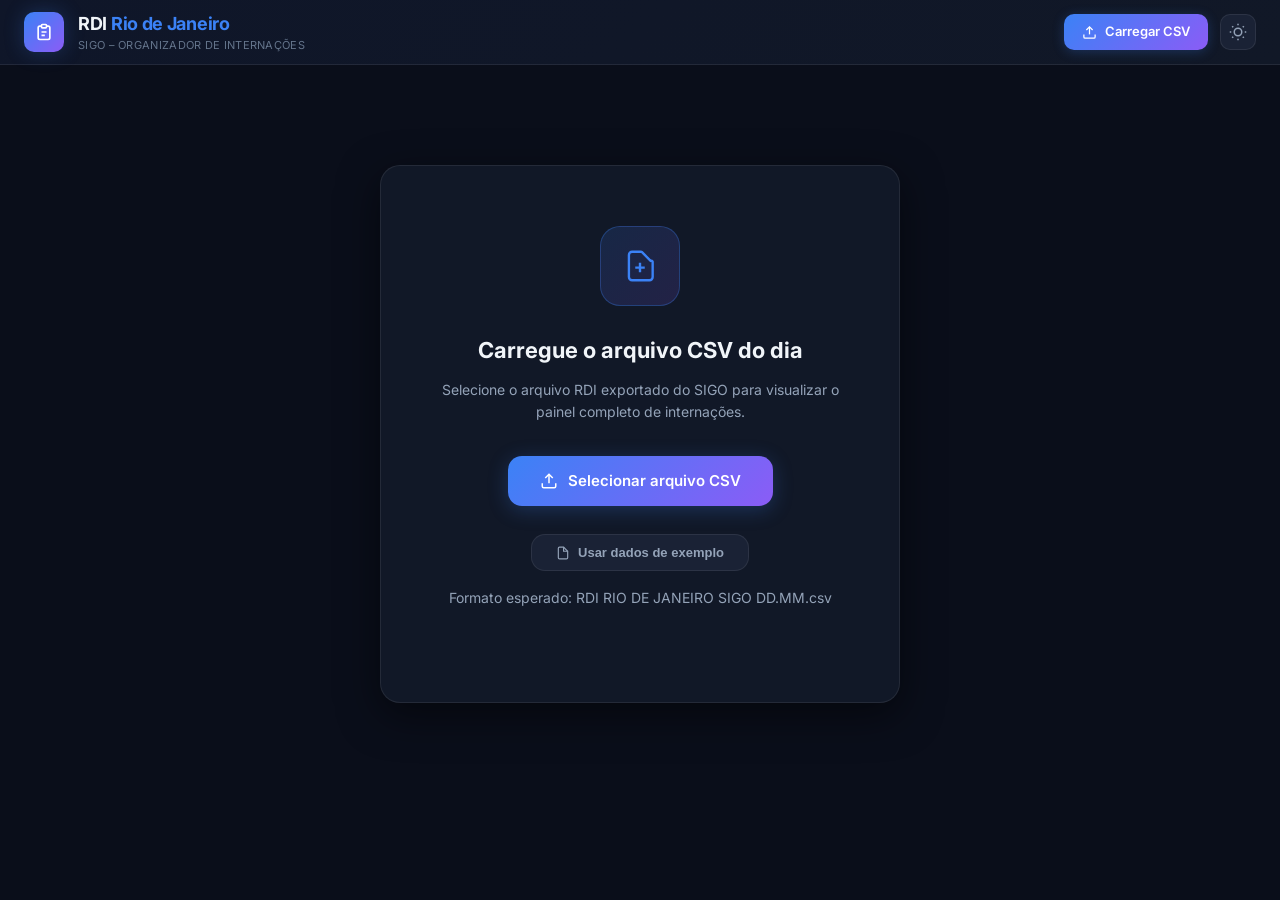
==== index.html @ e2141fa3 "Initial commit" ====
<!DOCTYPE html>
<html lang="pt-BR">
<head>
  <meta charset="UTF-8" />
  <meta name="viewport" content="width=device-width, initial-scale=1.0" />
  <title>RDI – Organizador de Internações</title>
  <meta name="description" content="Dashboard para organização e visualização de dados de internações do RDI Rio de Janeiro SIGO" />
  <link rel="preconnect" href="https://fonts.googleapis.com" />
  <link rel="preconnect" href="https://fonts.gstatic.com" crossorigin />
  <link href="https://fonts.googleapis.com/css2?family=Inter:wght@300;400;500;600;700;800&display=swap" rel="stylesheet" />
  <link rel="stylesheet" href="style.css" />
</head>
<body>
  <!-- HEADER -->
  <header class="header">
    <div class="header-inner">
      <div class="header-brand">
        <div class="brand-icon">
          <svg viewBox="0 0 24 24" fill="none" stroke="currentColor" stroke-width="2">
            <path d="M9 5H7a2 2 0 00-2 2v12a2 2 0 002 2h10a2 2 0 002-2V7a2 2 0 00-2-2h-2"/>
            <rect x="9" y="3" width="6" height="4" rx="1"/>
            <path d="M9 12h6M9 16h4"/>
          </svg>
        </div>
        <div>
          <h1 class="brand-title">RDI <span>Rio de Janeiro</span></h1>
          <p class="brand-sub">SIGO – Organizador de Internações</p>
        </div>
      </div>
      <div class="header-actions">
        <div class="file-info" id="fileInfo">
          <svg viewBox="0 0 24 24" fill="none" stroke="currentColor" stroke-width="2" class="file-icon">
            <path d="M14 2H6a2 2 0 00-2 2v16a2 2 0 002 2h12a2 2 0 002-2V8z"/>
            <polyline points="14,2 14,8 20,8"/>
          </svg>
          <span id="fileInfoText">Nenhum arquivo carregado</span>
        </div>
        <label class="btn-upload" for="csvInput" id="uploadLabel">
          <svg viewBox="0 0 24 24" fill="none" stroke="currentColor" stroke-width="2">
            <path d="M21 15v4a2 2 0 01-2 2H5a2 2 0 01-2-2v-4"/>
            <polyline points="17,8 12,3 7,8"/>
            <line x1="12" y1="3" x2="12" y2="15"/>
          </svg>
          Carregar CSV
        </label>
        <button class="btn-icon" id="themeToggle" onclick="toggleTheme()" title="Alternar tema">
          <svg viewBox="0 0 24 24" fill="none" stroke="currentColor" stroke-width="2" class="sun-icon">
            <circle cx="12" cy="12" r="5"/><line x1="12" y1="1" x2="12" y2="3"/><line x1="12" y1="21" x2="12" y2="23"/><line x1="4.22" y1="4.22" x2="5.64" y2="5.64"/><line x1="18.36" y1="18.36" x2="19.78" y2="19.78"/><line x1="1" y1="12" x2="3" y2="12"/><line x1="21" y1="12" x2="23" y2="12"/><line x1="4.22" y1="19.78" x2="5.64" y2="18.36"/><line x1="18.36" y1="5.64" x2="19.78" y2="4.22"/>
          </svg>
        </button>
        <input type="file" id="csvInput" accept=".csv" style="display:none" />
      </div>
    </div>
  </header>

  <!-- EMPTY STATE -->
  <div class="empty-state" id="emptyState">
    <div class="empty-icon">
      <svg viewBox="0 0 24 24" fill="none" stroke="currentColor" stroke-width="1.5">
        <path d="M9 13h6m-3-3v6m5 5H7a2 2 0 01-2-2V5a2 2 0 012-2h5.586a1 1 0 01.707.293l5.414 5.414A1 1 0 0120 9.414V19a2 2 0 01-2 2z"/>
      </svg>
    </div>
    <h2>Carregue o arquivo CSV do dia</h2>
    <p>Selecione o arquivo RDI exportado do SIGO para visualizar o painel completo de internações.</p>
    <label class="btn-upload-large" for="csvInput">
      <svg viewBox="0 0 24 24" fill="none" stroke="currentColor" stroke-width="2">
        <path d="M21 15v4a2 2 0 01-2 2H5a2 2 0 01-2-2v-4"/>
        <polyline points="17,8 12,3 7,8"/>
        <line x1="12" y1="3" x2="12" y2="15"/>
      </svg>
      Selecionar arquivo CSV
    </label>
    <button class="btn-sample" onclick="loadSampleData()">
      <svg viewBox="0 0 24 24" fill="none" stroke="currentColor" stroke-width="2">
        <path d="M13 2H6a2 2 0 00-2 2v16a2 2 0 002 2h12a2 2 0 002-2V9z"/><polyline points="13 2 13 9 20 9"/>
      </svg>
      Usar dados de exemplo
    </button>
    <p class="empty-hint">Formato esperado: RDI RIO DE JANEIRO SIGO DD.MM.csv</p>
  </div>

  <!-- DASHBOARD -->
  <div class="dashboard" id="dashboard" style="display:none">

    <!-- HIGHLIGHTS & ALERTS -->
    <section class="highlights-section" id="highlightsSection" style="display:none"></section>

    <!-- KPI CARDS -->
    <section class="kpi-section" id="kpiSection"></section>

    <!-- CHARTS SECTION -->
    <section class="charts-section" id="chartsSection" style="display:none"></section>

    <!-- FILTERS -->
    <section class="filters-section">
      <div class="filters-header">
        <h2 class="section-title">
          <svg viewBox="0 0 24 24" fill="none" stroke="currentColor" stroke-width="2">
            <polygon points="22,3 2,3 10,12.46 10,19 14,21 14,12.46"/>
          </svg>
          Filtros
        </h2>
        <button class="btn-clear-filters" id="clearFilters" onclick="clearAllFilters()">Limpar filtros</button>
      </div>
      <div class="filters-grid" id="filtersGrid"></div>
    </section>

    <!-- SEARCH -->
    <section class="search-section">
      <div class="search-bar">
        <svg viewBox="0 0 24 24" fill="none" stroke="currentColor" stroke-width="2" class="search-icon">
          <circle cx="11" cy="11" r="8"/><line x1="21" y1="21" x2="16.65" y2="16.65"/>
        </svg>
        <input type="text" id="searchInput" placeholder="Buscar por paciente, prestador, senha, empresa..." />
        <span class="search-count" id="searchCount"></span>
      </div>
    </section>

    <!-- TABLE -->
    <section class="table-section">
      <div class="table-header">
        <h2 class="section-title">
          <svg viewBox="0 0 24 24" fill="none" stroke="currentColor" stroke-width="2">
            <rect x="3" y="3" width="18" height="18" rx="2"/><path d="M3 9h18M9 21V9"/>
          </svg>
          Internações
          <span class="table-count" id="tableCount"></span>
        </h2>
        <div class="table-actions">
          <button class="btn-secondary" id="exportBtn" onclick="exportToCSV()" title="Exportar dados filtrados para CSV">
            <svg viewBox="0 0 24 24" fill="none" stroke="currentColor" stroke-width="2" style="width:14px;height:14px">
              <path d="M21 15v4a2 2 0 01-2 2H5a2 2 0 01-2-2v-4"/><polyline points="7,10 12,15 17,10"/><line x1="12" y1="15" x2="12" y2="3"/>
            </svg>
            Exportar
          </button>
          <button class="btn-secondary" onclick="window.print()" title="Imprimir relatório">
            <svg viewBox="0 0 24 24" fill="none" stroke="currentColor" stroke-width="2" style="width:14px;height:14px">
              <polyline points="6 9 6 2 18 2 18 9"/><path d="M6 18H4a2 2 0 01-2-2v-5a2 2 0 012-2h16a2 2 0 012 2v5a2 2 0 01-2 2h-2"/><rect x="6" y="14" width="12" height="8"/>
            </svg>
          </button>
          <select id="pageSizeSelect" onchange="changePageSize(this.value)">
            <option value="15">15 por página</option>
            <option value="25" selected>25 por página</option>
            <option value="50">50 por página</option>
            <option value="100">100 por página</option>
          </select>
        </div>
      </div>
      <div class="table-wrapper">
        <table id="mainTable">
          <thead id="tableHead"></thead>
          <tbody id="tableBody"></tbody>
        </table>
      </div>
      <div class="pagination" id="pagination"></div>
    </section>
  </div>

  <!-- MODAL DETAIL -->
  <div class="modal-overlay" id="modalOverlay" onclick="closeModal()">
    <div class="modal" id="modal" onclick="event.stopPropagation()">
      <div class="modal-header">
        <div>
          <h3 class="modal-title" id="modalTitle"></h3>
          <p class="modal-subtitle" id="modalSubtitle"></p>
        </div>
        <button class="modal-close" onclick="closeModal()">
          <svg viewBox="0 0 24 24" fill="none" stroke="currentColor" stroke-width="2">
            <line x1="18" y1="6" x2="6" y2="18"/><line x1="6" y1="6" x2="18" y2="18"/>
          </svg>
        </button>
      </div>
      <div class="modal-body" id="modalBody"></div>
    </div>
  </div>

  <script src="app.js"></script>
</body>
</html>
---- style.css ----
/* =============================================
   RDI Organizador – Design System & Styles
   ============================================= */

*, *::before, *::after { box-sizing: border-box; margin: 0; padding: 0; }

:root {
  --bg: #0a0e1a;
  --bg-card: #111827;
  --bg-card2: #1a2235;
  --bg-input: #0f172a;
  --border: rgba(255,255,255,0.08);
  --border-hover: rgba(255,255,255,0.18);

  --accent: #3b82f6;
  --accent-glow: rgba(59,130,246,0.25);
  --accent2: #8b5cf6;
  --success: #10b981;
  --warning: #f59e0b;
  --danger: #ef4444;
  --info: #06b6d4;

  --text: #f1f5f9;
  --text-2: #94a3b8;
  --text-3: #64748b;

  --radius: 14px;
  --radius-sm: 10px;
  --shadow: 0 4px 20px rgba(0,0,0,0.3);
  --shadow-lg: 0 12px 40px rgba(0,0,0,0.5);
  --glass: rgba(255, 255, 255, 0.03);
  --glass-border: rgba(255, 255, 255, 0.08);
}

[data-theme="light"] {
  --bg: #f8fafc;
  --bg-card: #ffffff;
  --bg-card2: #f1f5f9;
  --bg-input: #ffffff;
  --border: rgba(0,0,0,0.06);
  --border-hover: rgba(0,0,0,0.12);
  --text: #0f172a;
  --text-2: #475569;
  --text-3: #94a3b8;
  --glass: rgba(0, 0, 0, 0.02);
  --glass-border: rgba(0, 0, 0, 0.05);
}

html { scroll-behavior: smooth; }

body {
  font-family: 'Inter', -apple-system, BlinkMacSystemFont, sans-serif;
  background: var(--bg);
  color: var(--text);
  min-height: 100vh;
  font-size: 14px;
  line-height: 1.5;
}

/* =============================================
   HEADER
   ============================================= */
.header {
  background: linear-gradient(135deg, #0f1629 0%, #111827 100%);
  border-bottom: 1px solid var(--border);
  position: sticky;
  top: 0;
  z-index: 100;
  backdrop-filter: blur(12px);
}

.header-inner {
  max-width: 1600px;
  margin: 0 auto;
  padding: 0 24px;
  height: 64px;
  display: flex;
  align-items: center;
  justify-content: space-between;
  gap: 16px;
}

.header-brand {
  display: flex;
  align-items: center;
  gap: 14px;
}

.brand-icon {
  width: 40px;
  height: 40px;
  background: linear-gradient(135deg, var(--accent), var(--accent2));
  border-radius: 10px;
  display: flex;
  align-items: center;
  justify-content: center;
  flex-shrink: 0;
  box-shadow: 0 0 20px var(--accent-glow);
}

.brand-icon svg { width: 20px; height: 20px; color: #fff; }

.brand-title {
  font-size: 18px;
  font-weight: 700;
  color: var(--text);
  letter-spacing: -0.3px;
}

.brand-title span { color: var(--accent); }

.brand-sub {
  font-size: 11px;
  color: var(--text-3);
  font-weight: 400;
  letter-spacing: 0.3px;
  text-transform: uppercase;
}

.header-actions {
  display: flex;
  align-items: center;
  gap: 12px;
  flex-shrink: 0;
}

.file-info {
  display: flex;
  align-items: center;
  gap: 8px;
  padding: 7px 14px;
  background: var(--bg-card2);
  border: 1px solid var(--border);
  border-radius: var(--radius-sm);
  font-size: 12px;
  color: var(--text-2);
  max-width: 280px;
  overflow: hidden;
}

.file-icon { width: 14px; height: 14px; flex-shrink: 0; }

#fileInfoText {
  white-space: nowrap;
  overflow: hidden;
  text-overflow: ellipsis;
}

.btn-upload {
  display: flex;
  align-items: center;
  gap: 8px;
  padding: 8px 18px;
  background: linear-gradient(135deg, var(--accent), var(--accent2));
  color: #fff;
  border-radius: var(--radius-sm);
  font-size: 13px;
  font-weight: 600;
  cursor: pointer;
  transition: all 0.2s;
  border: none;
  white-space: nowrap;
  box-shadow: 0 2px 12px var(--accent-glow);
}

.btn-upload:hover { transform: translateY(-1px); box-shadow: 0 4px 20px var(--accent-glow); }
.btn-upload svg { width: 15px; height: 15px; }

.btn-icon {
  width: 36px;
  height: 36px;
  display: flex;
  align-items: center;
  justify-content: center;
  background: var(--bg-card2);
  border: 1px solid var(--border);
  color: var(--text-2);
  border-radius: var(--radius-sm);
  cursor: pointer;
  transition: all 0.2s;
}

.btn-icon:hover { border-color: var(--border-hover); color: var(--text); background: var(--glass); }
.btn-icon svg { width: 18px; height: 18px; }

/* =============================================
   EMPTY STATE
   ============================================= */
.empty-state {
  max-width: 520px;
  margin: 100px auto;
  text-align: center;
  padding: 60px 40px;
  background: var(--bg-card);
  border: 1px solid var(--border);
  border-radius: 20px;
  box-shadow: var(--shadow-lg);
}

.empty-icon {
  width: 80px;
  height: 80px;
  margin: 0 auto 28px;
  background: linear-gradient(135deg, rgba(59,130,246,0.15), rgba(139,92,246,0.15));
  border: 1px solid rgba(59,130,246,0.3);
  border-radius: 20px;
  display: flex;
  align-items: center;
  justify-content: center;
}

.empty-icon svg { width: 38px; height: 38px; color: var(--accent); }

.empty-state h2 {
  font-size: 22px;
  font-weight: 700;
  color: var(--text);
  margin-bottom: 12px;
}

.empty-state p {
  color: var(--text-2);
  font-size: 14px;
  margin-bottom: 32px;
  line-height: 1.6;
}

.btn-upload-large {
  display: inline-flex;
  align-items: center;
  gap: 10px;
  padding: 14px 32px;
  background: linear-gradient(135deg, var(--accent), var(--accent2));
  color: #fff;
  border-radius: var(--radius);
  font-size: 15px;
  font-weight: 600;
  cursor: pointer;
  transition: all 0.2s;
  box-shadow: 0 4px 20px var(--accent-glow);
  margin-bottom: 16px;
}

.btn-upload-large:hover { transform: translateY(-2px); box-shadow: 0 8px 32px var(--accent-glow); }
.btn-upload-large svg { width: 18px; height: 18px; }

.btn-sample {
  display: inline-flex;
  align-items: center;
  gap: 8px;
  padding: 10px 24px;
  background: var(--bg-card2);
  border: 1px solid var(--border);
  color: var(--text-2);
  border-radius: var(--radius);
  font-size: 13px;
  font-weight: 600;
  cursor: pointer;
  transition: all 0.2s;
  margin-top: 12px;
}

.btn-sample:hover {
  border-color: var(--border-hover);
  color: var(--text);
  background: rgba(255,255,255,0.05);
}

.btn-sample svg { width: 14px; height: 14px; }

.empty-hint { font-size: 12px; color: var(--text-3); margin-top: 16px; margin-bottom: 0; }

/* =============================================
   DASHBOARD
   ============================================= */
.dashboard {
  max-width: 1600px;
  margin: 0 auto;
  padding: 24px;
  display: flex;
  flex-direction: column;
  gap: 20px;
}

/* =============================================
   KPI CARDS
   ============================================= */
.kpi-section {
  display: grid;
  grid-template-columns: repeat(auto-fit, minmax(180px, 1fr));
  gap: 14px;
}

.kpi-card {
  background: var(--bg-card);
  border: 1px solid var(--border);
  border-radius: var(--radius);
  padding: 18px 20px;
  position: relative;
  overflow: hidden;
  transition: all 0.3s cubic-bezier(0.4, 0, 0.2, 1);
  cursor: pointer;
  backdrop-filter: blur(10px);
}

.kpi-card::before {
  content: '';
  position: absolute;
  top: 0; left: 0; right: 0;
  height: 3px;
  border-radius: 12px 12px 0 0;
}

.kpi-card.blue::before { background: linear-gradient(90deg, var(--accent), var(--accent2)); }
.kpi-card.green::before { background: linear-gradient(90deg, var(--success), #34d399); }
.kpi-card.orange::before { background: linear-gradient(90deg, var(--warning), #fb923c); }
.kpi-card.red::before { background: linear-gradient(90deg, var(--danger), #f97316); }
.kpi-card.purple::before { background: linear-gradient(90deg, var(--accent2), #ec4899); }
.kpi-card.teal::before { background: linear-gradient(90deg, var(--info), #22d3ee); }

.kpi-card:hover {
  border-color: var(--border-hover);
  transform: translateY(-2px);
  box-shadow: var(--shadow);
}

.kpi-clickable { cursor: pointer; }

.kpi-clickable:hover .kpi-hint { opacity: 1; }

.kpi-hint {
  font-size: 10px;
  color: var(--text-3);
  margin-top: 6px;
  opacity: 0;
  transition: opacity 0.2s;
  letter-spacing: 0.3px;
}

.kpi-hint-active {
  opacity: 1 !important;
  color: var(--accent);
}

/* Active state – glowing ring matching the card color */
.kpi-card.kpi-active {
  border-color: transparent;
  transform: translateY(-2px);
}

.kpi-card.blue.kpi-active  { box-shadow: 0 0 0 2px var(--accent), var(--shadow); }
.kpi-card.green.kpi-active { box-shadow: 0 0 0 2px var(--success), var(--shadow); }
.kpi-card.orange.kpi-active{ box-shadow: 0 0 0 2px var(--warning), var(--shadow); }
.kpi-card.red.kpi-active   { box-shadow: 0 0 0 2px var(--danger), var(--shadow); }
.kpi-card.purple.kpi-active{ box-shadow: 0 0 0 2px var(--accent2), var(--shadow); }
.kpi-card.teal.kpi-active  { box-shadow: 0 0 0 2px var(--info), var(--shadow); }

.kpi-active-dot {
  font-size: 8px;
  color: var(--accent);
  animation: pulse-dot 1.4s ease-in-out infinite;
}

@keyframes pulse-dot {
  0%, 100% { opacity: 1; }
  50% { opacity: 0.3; }
}

.kpi-label {
  font-size: 11px;
  font-weight: 600;
  color: var(--text-3);
  text-transform: uppercase;
  letter-spacing: 0.5px;
  margin-bottom: 10px;
}

.kpi-value {
  font-size: 32px;
  font-weight: 800;
  color: var(--text);
  line-height: 1;
  margin-bottom: 6px;
}

.kpi-sub {
  font-size: 12px;
  color: var(--text-2);
}

.kpi-badge {
  display: inline-flex;
  align-items: center;
  gap: 4px;
  padding: 2px 8px;
  border-radius: 20px;
  font-size: 11px;
  font-weight: 600;
}

.badge-blue { background: rgba(59,130,246,0.15); color: #60a5fa; }
.badge-green { background: rgba(16,185,129,0.15); color: #34d399; }
.badge-orange { background: rgba(245,158,11,0.15); color: #fbbf24; }
.badge-red { background: rgba(239,68,68,0.15); color: #f87171; }
.badge-purple { background: rgba(139,92,246,0.15); color: #a78bfa; }
.badge-teal { background: rgba(6,182,212,0.15); color: #22d3ee; }

/* =============================================
   HIGHLIGHTS & ALERTS
   ============================================= */
.highlights-section {
  display: grid;
  grid-template-columns: repeat(auto-fit, minmax(280px, 1fr));
  gap: 16px;
  margin-bottom: 8px;
}

.highlight-card {
  background: linear-gradient(135deg, rgba(255,255,255,0.03) 0%, rgba(255,255,255,0.01) 100%);
  border: 1px solid var(--glass-border);
  border-radius: var(--radius);
  padding: 16px;
  display: flex;
  flex-direction: column;
  gap: 12px;
  position: relative;
  overflow: hidden;
}

.highlight-card::after {
  content: '';
  position: absolute;
  top: 0; right: 0; bottom: 0; width: 4px;
}

.highlight-card.critical::after { background: var(--danger); box-shadow: -2px 0 10px rgba(239,68,68,0.3); }
.highlight-card.success::after { background: var(--success); box-shadow: -2px 0 10px rgba(16,185,129,0.3); }
.highlight-card.warning::after { background: var(--warning); box-shadow: -2px 0 10px rgba(245,158,11,0.3); }

.highlight-header {
  display: flex;
  align-items: center;
  gap: 8px;
  font-size: 11px;
  font-weight: 700;
  text-transform: uppercase;
  letter-spacing: 0.5px;
  color: var(--text-3);
}

.highlight-header svg { width: 14px; height: 14px; }
.highlight-card.critical .highlight-header svg { color: var(--danger); }
.highlight-card.success .highlight-header svg { color: var(--success); }
.highlight-card.warning .highlight-header svg { color: var(--warning); }

.highlight-list {
  display: flex;
  flex-direction: column;
  gap: 10px;
}

.highlight-item {
  display: flex;
  align-items: center;
  justify-content: space-between;
  gap: 12px;
  padding: 8px;
  background: rgba(255,255,255,0.02);
  border-radius: var(--radius-sm);
  cursor: pointer;
  transition: all 0.2s;
}

.highlight-item:hover {
  background: rgba(255,255,255,0.05);
  transform: translateX(4px);
}

.highlight-item-info {
  display: flex;
  flex-direction: column;
  gap: 2px;
  overflow: hidden;
}

.highlight-item-name {
  font-size: 13px;
  font-weight: 600;
  color: var(--text);
  white-space: nowrap;
  overflow: hidden;
  text-overflow: ellipsis;
}

.highlight-item-sub {
  font-size: 11px;
  color: var(--text-3);
  white-space: nowrap;
  overflow: hidden;
  text-overflow: ellipsis;
}

.highlight-item-badge {
  font-size: 10px;
  font-weight: 700;
  padding: 2px 6px;
  border-radius: 4px;
  white-space: nowrap;
}

.badge-red-outline { border: 1px solid var(--danger); color: var(--danger); }
.badge-green-outline { border: 1px solid var(--success); color: var(--success); }
.badge-yellow-outline { border: 1px solid var(--warning); color: var(--warning); }

.highlight-empty {
  font-size: 12px;
  color: var(--text-3);
  font-style: italic;
  text-align: center;
  padding: 20px;
}

/* =============================================
   SECTION TITLE
   ============================================= */
.section-title {
  font-size: 15px;
  font-weight: 700;
  color: var(--text);
  display: flex;
  align-items: center;
  gap: 8px;
}

.section-title svg { width: 16px; height: 16px; color: var(--accent); }

/* =============================================
   FILTERS
   ============================================= */
.filters-section {
  background: var(--bg-card);
  border: 1px solid var(--border);
  border-radius: var(--radius);
  padding: 18px 20px;
}

.filters-header {
  display: flex;
  align-items: center;
  justify-content: space-between;
  margin-bottom: 16px;
}

.filters-grid {
  display: grid;
  grid-template-columns: repeat(auto-fill, minmax(200px, 1fr));
  gap: 12px;
}

.filter-group label {
  display: block;
  font-size: 11px;
  font-weight: 600;
  color: var(--text-3);
  text-transform: uppercase;
  letter-spacing: 0.5px;
  margin-bottom: 6px;
}

.filter-group select {
  width: 100%;
  padding: 8px 12px;
  background: var(--bg-input);
  border: 1px solid var(--border);
  border-radius: var(--radius-sm);
  color: var(--text);
  font-size: 13px;
  font-family: inherit;
  cursor: pointer;
  transition: border-color 0.2s;
  appearance: none;
  background-image: url("data:image/svg+xml,%3Csvg xmlns='http://www.w3.org/2000/svg' width='12' height='12' fill='none' stroke='%2364748b' stroke-width='2' viewBox='0 0 24 24'%3E%3Cpolyline points='6 9 12 15 18 9'/%3E%3C/svg%3E");
  background-repeat: no-repeat;
  background-position: right 10px center;
  padding-right: 30px;
}

.filter-group select:focus {
  outline: none;
  border-color: var(--accent);
  box-shadow: 0 0 0 3px var(--accent-glow);
}

.btn-clear-filters {
  padding: 6px 14px;
  background: transparent;
  border: 1px solid var(--border);
  border-radius: var(--radius-sm);
  color: var(--text-2);
  font-size: 12px;
  font-family: inherit;
  cursor: pointer;
  transition: all 0.2s;
}

.btn-clear-filters:hover {
  border-color: var(--border-hover);
  color: var(--text);
  background: var(--bg-card2);
}

.btn-secondary {
  display: flex;
  align-items: center;
  gap: 8px;
  padding: 6px 14px;
  background: var(--bg-card2);
  border: 1px solid var(--border);
  border-radius: var(--radius-sm);
  color: var(--text-2);
  font-size: 12px;
  font-family: inherit;
  cursor: pointer;
  transition: all 0.2s;
}

.btn-secondary:hover {
  border-color: var(--border-hover);
  color: var(--text);
  background: rgba(255,255,255,0.05);
}

/* =============================================
   SEARCH
   ============================================= */
.search-section { position: relative; }

.search-bar {
  position: relative;
  display: flex;
  align-items: center;
}

.search-icon {
  position: absolute;
  left: 14px;
  width: 16px;
  height: 16px;
  color: var(--text-3);
  pointer-events: none;
}

#searchInput {
  width: 100%;
  padding: 12px 14px 12px 42px;
  background: var(--bg-card);
  border: 1px solid var(--border);
  border-radius: var(--radius);
  color: var(--text);
  font-size: 14px;
  font-family: inherit;
  transition: all 0.2s;
}

#searchInput::placeholder { color: var(--text-3); }
#searchInput:focus {
  outline: none;
  border-color: var(--accent);
  box-shadow: 0 0 0 3px var(--accent-glow);
  background: var(--bg-card2);
}

.search-count {
  position: absolute;
  right: 14px;
  font-size: 12px;
  color: var(--text-3);
}

/* =============================================
   TABLE
   ============================================= */
.table-section {
  background: var(--bg-card);
  border: 1px solid var(--border);
  border-radius: var(--radius);
  overflow: hidden;
}

.table-header {
  display: flex;
  align-items: center;
  justify-content: space-between;
  padding: 16px 20px;
  border-bottom: 1px solid var(--border);
  gap: 12px;
  flex-wrap: wrap;
}

.table-count {
  font-size: 12px;
  font-weight: 500;
  color: var(--text-3);
  background: var(--bg-card2);
  border: 1px solid var(--border);
  padding: 2px 10px;
  border-radius: 20px;
  margin-left: 8px;
}

.table-actions {
  display: flex;
  align-items: center;
  gap: 10px;
}

#pageSizeSelect {
  padding: 6px 10px;
  background: var(--bg-input);
  border: 1px solid var(--border);
  border-radius: var(--radius-sm);
  color: var(--text-2);
  font-size: 12px;
  font-family: inherit;
  cursor: pointer;
}

.table-wrapper {
  overflow-x: auto;
  -webkit-overflow-scrolling: touch;
}

#mainTable {
  width: 100%;
  border-collapse: collapse;
  font-size: 13px;
}

#mainTable th {
  padding: 10px 14px;
  text-align: left;
  font-size: 11px;
  font-weight: 600;
  color: var(--text-3);
  text-transform: uppercase;
  letter-spacing: 0.5px;
  background: var(--bg-card2);
  border-bottom: 1px solid var(--border);
  white-space: nowrap;
  cursor: pointer;
  user-select: none;
  transition: color 0.2s;
}

#mainTable th:hover { color: var(--text); }

#mainTable th .sort-icon {
  display: inline-block;
  margin-left: 4px;
  opacity: 0.4;
  font-size: 10px;
}

#mainTable th.sorted .sort-icon { opacity: 1; color: var(--accent); }

#mainTable td {
  padding: 11px 14px;
  border-bottom: 1px solid rgba(255,255,255,0.04);
  color: var(--text-2);
  vertical-align: top;
  max-width: 220px;
}

#mainTable tbody tr {
  transition: background 0.15s;
  cursor: pointer;
}

#mainTable tbody tr:hover { background: rgba(59,130,246,0.06); }
#mainTable tbody tr:hover td { color: var(--text); }

#mainTable tbody tr {
  animation: table-row-fade 0.4s ease forwards;
  opacity: 0;
}

@keyframes table-row-fade {
  from { opacity: 0; transform: translateY(10px); }
  to { opacity: 1; transform: translateY(0); }
}

.cell-senha {
  font-family: 'Courier New', monospace;
  font-size: 12px;
  color: var(--accent) !important;
  font-weight: 600;
  white-space: nowrap;
}

.senha-cell {
  display: flex;
  align-items: center;
  gap: 8px;
}

.btn-copy {
  padding: 4px;
  background: transparent;
  border: none;
  color: var(--text-3);
  cursor: pointer;
  border-radius: 4px;
  display: flex;
  align-items: center;
  justify-content: center;
  transition: all 0.2s;
  opacity: 0;
}

tr:hover .btn-copy { opacity: 1; }
.btn-copy:hover { color: var(--accent); background: var(--glass); }
.btn-copy svg { width: 14px; height: 14px; }

.cell-user {
  font-weight: 600;
  color: var(--text) !important;
  max-width: 180px;
  overflow: hidden;
  text-overflow: ellipsis;
  white-space: nowrap;
}

.cell-truncate {
  max-width: 180px;
  overflow: hidden;
  text-overflow: ellipsis;
  white-space: nowrap;
}

/* Status badges */
.status-badge {
  display: inline-flex;
  align-items: center;
  gap: 4px;
  padding: 3px 10px;
  border-radius: 20px;
  font-size: 11px;
  font-weight: 600;
  white-space: nowrap;
}

.status-alta { background: rgba(16,185,129,0.15); color: #34d399; }
.status-permanece { background: rgba(59,130,246,0.15); color: #60a5fa; }
.status-other { background: rgba(100,116,139,0.15); color: #94a3b8; }

/* ACM badges */
.acm-uti { background: rgba(239,68,68,0.15); color: #f87171; }
.acm-apt { background: rgba(139,92,246,0.15); color: #a78bfa; }
.acm-enf { background: rgba(245,158,11,0.15); color: #fbbf24; }
.acm-other { background: rgba(100,116,139,0.1); color: #94a3b8; }

/* ADM badges - small colored dot + text */
.adm-cell {
  font-size: 12px;
  display: flex;
  align-items: flex-start;
  gap: 6px;
  max-width: 180px;
}

.adm-dot {
  width: 6px;
  height: 6px;
  border-radius: 50%;
  background: var(--accent);
  margin-top: 4px;
  flex-shrink: 0;
}

.adm-text {
  overflow: hidden;
  text-overflow: ellipsis;
  white-space: nowrap;
  max-width: 160px;
}

/* AI Analysis Styles */
.ai-cell {
  display: flex;
  flex-direction: column;
  gap: 6px;
  min-width: 100px;
}

.ai-badge {
  display: inline-flex;
  align-items: center;
  gap: 4px;
  padding: 2px 8px;
  border: 1px solid;
  border-radius: 4px;
  font-size: 10px;
  font-weight: 700;
  text-transform: uppercase;
  width: fit-content;
}

.ai-spark {
  width: 10px;
  height: 10px;
}

.ai-progress-bg {
  width: 100%;
  height: 4px;
  background: rgba(255,255,255,0.05);
  border-radius: 2px;
  overflow: hidden;
}

.ai-progress-bar {
  height: 100%;
  border-radius: 2px;
  transition: width 0.8s cubic-bezier(0.16, 1, 0.3, 1);
}

/* Modal AI Insight */
.modal-ai-insight {
  background: linear-gradient(135deg, rgba(59,130,246,0.08) 0%, rgba(139,92,246,0.08) 100%);
  border: 1px solid rgba(59,130,246,0.2);
  border-radius: var(--radius);
  padding: 16px;
  margin-bottom: 24px;
}

.ai-insight-header {
  display: flex;
  align-items: center;
  gap: 10px;
  margin-bottom: 12px;
  font-weight: 700;
  color: var(--text);
  font-size: 14px;
}

.ai-insight-icon {
  width: 18px;
  height: 18px;
  color: var(--accent);
}

.ai-insight-badge {
  margin-left: auto;
  font-size: 11px;
  padding: 2px 8px;
  border-radius: 6px;
  font-weight: 800;
}

.ai-insight-body p {
  font-size: 13px;
  color: var(--text-2);
  line-height: 1.5;
  margin-bottom: 8px;
}

.ai-reasons {
  display: flex;
  flex-wrap: wrap;
  gap: 6px;
  list-style: none;
  padding: 0;
}

.ai-reasons li {
  font-size: 11px;
  background: rgba(255,255,255,0.05);
  color: var(--text-3);
  padding: 2px 8px;
  border-radius: 4px;
  border: 1px solid var(--border);
}

/* =============================================
   PAGINATION
   ============================================= */
.pagination {
  display: flex;
  align-items: center;
  justify-content: space-between;
  padding: 12px 20px;
  border-top: 1px solid var(--border);
  gap: 12px;
  flex-wrap: wrap;
}

.pagination-info {
  font-size: 12px;
  color: var(--text-3);
}

.pagination-controls {
  display: flex;
  align-items: center;
  gap: 4px;
}

.page-btn {
  width: 32px;
  height: 32px;
  display: flex;
  align-items: center;
  justify-content: center;
  background: transparent;
  border: 1px solid var(--border);
  border-radius: 6px;
  color: var(--text-2);
  font-size: 13px;
  font-family: inherit;
  cursor: pointer;
  transition: all 0.15s;
}

.page-btn:hover:not(:disabled) { background: var(--bg-card2); border-color: var(--border-hover); color: var(--text); }
.page-btn.active { background: var(--accent); border-color: var(--accent); color: #fff; }
.page-btn:disabled { opacity: 0.4; cursor: not-allowed; }

.page-btn svg { width: 14px; height: 14px; }

/* =============================================
   MODAL
   ============================================= */
.modal-overlay {
  position: fixed;
  inset: 0;
  background: rgba(0,0,0,0.7);
  backdrop-filter: blur(4px);
  z-index: 200;
  display: flex;
  align-items: center;
  justify-content: center;
  padding: 24px;
  opacity: 0;
  pointer-events: none;
  transition: opacity 0.2s;
}

.modal-overlay.open {
  opacity: 1;
  pointer-events: all;
}

.modal {
  background: var(--bg-card);
  border: 1px solid var(--border);
  border-radius: 16px;
  width: 100%;
  max-width: 780px;
  max-height: 88vh;
  display: flex;
  flex-direction: column;
  box-shadow: var(--shadow-lg);
  transform: translateY(20px);
  transition: transform 0.2s;
}

.modal-overlay.open .modal { transform: translateY(0); }

.modal-header {
  display: flex;
  align-items: flex-start;
  justify-content: space-between;
  padding: 20px 24px;
  border-bottom: 1px solid var(--border);
  gap: 16px;
}

.modal-title {
  font-size: 17px;
  font-weight: 700;
  color: var(--text);
  line-height: 1.3;
}

.modal-subtitle {
  font-size: 13px;
  color: var(--text-3);
  margin-top: 4px;
}

.modal-close {
  width: 32px;
  height: 32px;
  background: transparent;
  border: 1px solid var(--border);
  border-radius: 8px;
  color: var(--text-3);
  display: flex;
  align-items: center;
  justify-content: center;
  cursor: pointer;
  transition: all 0.15s;
  flex-shrink: 0;
}

.modal-close:hover { background: rgba(239,68,68,0.1); border-color: var(--danger); color: var(--danger); }
.modal-close svg { width: 15px; height: 15px; }

.modal-body {
  padding: 20px 24px;
  overflow-y: auto;
  flex: 1;
}

.modal-grid {
  display: grid;
  grid-template-columns: repeat(auto-fill, minmax(220px, 1fr));
  gap: 12px;
  margin-bottom: 20px;
}

.modal-field {
  background: var(--bg-card2);
  border: 1px solid var(--border);
  border-radius: var(--radius-sm);
  padding: 12px 14px;
}

.modal-field-label {
  font-size: 10px;
  font-weight: 700;
  color: var(--text-3);
  text-transform: uppercase;
  letter-spacing: 0.5px;
  margin-bottom: 6px;
}

.modal-field-value {
  font-size: 13px;
  color: var(--text);
  font-weight: 500;
  word-break: break-word;
}

.modal-field-value.empty { color: var(--text-3); font-style: italic; }

.modal-text-area {
  background: var(--bg-card2);
  border: 1px solid var(--border);
  border-radius: var(--radius-sm);
  padding: 14px 16px;
  margin-bottom: 12px;
}

.modal-text-label {
  font-size: 10px;
  font-weight: 700;
  color: var(--text-3);
  text-transform: uppercase;
  letter-spacing: 0.5px;
  margin-bottom: 8px;
}

.modal-text-content {
  font-size: 12.5px;
  color: var(--text-2);
  line-height: 1.7;
  white-space: pre-wrap;
  word-break: break-word;
  max-height: 200px;
  overflow-y: auto;
}

.modal-text-content::-webkit-scrollbar { width: 4px; }
.modal-text-content::-webkit-scrollbar-track { background: transparent; }
.modal-text-content::-webkit-scrollbar-thumb { background: var(--border); border-radius: 2px; }

/* =============================================
   LOADING OVERLAY
   ============================================= */
.loading-overlay {
  position: fixed;
  inset: 0;
  background: rgba(10,14,26,0.85);
  backdrop-filter: blur(8px);
  z-index: 300;
  display: flex;
  flex-direction: column;
  align-items: center;
  justify-content: center;
  gap: 16px;
}

.spinner {
  width: 48px;
  height: 48px;
  border: 3px solid rgba(59,130,246,0.2);
  border-top-color: var(--accent);
  border-radius: 50%;
  animation: spin 0.8s linear infinite;
}

@keyframes spin { to { transform: rotate(360deg); } }

.loading-text {
  font-size: 14px;
  color: var(--text-2);
}

/* =============================================
   SCROLLBAR
   ============================================= */
::-webkit-scrollbar { width: 6px; height: 6px; }
::-webkit-scrollbar-track { background: transparent; }
::-webkit-scrollbar-thumb { background: rgba(255,255,255,0.1); border-radius: 3px; }
::-webkit-scrollbar-thumb:hover { background: rgba(255,255,255,0.2); }

/* =============================================
   RESPONSIVE
   ============================================= */
@media (max-width: 768px) {
  .header-inner { padding: 0 16px; }
  .brand-title { font-size: 15px; }
  .dashboard { padding: 12px; gap: 14px; }
  .kpi-section { grid-template-columns: repeat(2, 1fr); }
  .filters-grid { grid-template-columns: repeat(2, 1fr); }
  .modal { max-width: 100%; }
  .modal-grid { grid-template-columns: 1fr 1fr; }
  .file-info { display: none; }
}

  .modal-grid { grid-template-columns: 1fr 1fr; }
  .file-info { display: none; }
}

@media (max-width: 480px) {
  .kpi-section { grid-template-columns: repeat(2, 1fr); }
  .filters-grid { grid-template-columns: 1fr; }
}

@media print {
  .header, .filters-section, .search-section, .pagination, .table-actions, .btn-clear-filters { display: none !important; }
  body { background: #fff !important; color: #000 !important; }
  .dashboard { padding: 0 !important; }
  .dashboard section { break-inside: avoid; margin-bottom: 20px !important; }
  #mainTable { font-size: 10px; }
  .kpi-card { border: 1px solid #ddd !important; box-shadow: none !important; background: #fff !important; }
  .kpi-value, .kpi-label, .kpi-sub { color: #000 !important; }
}
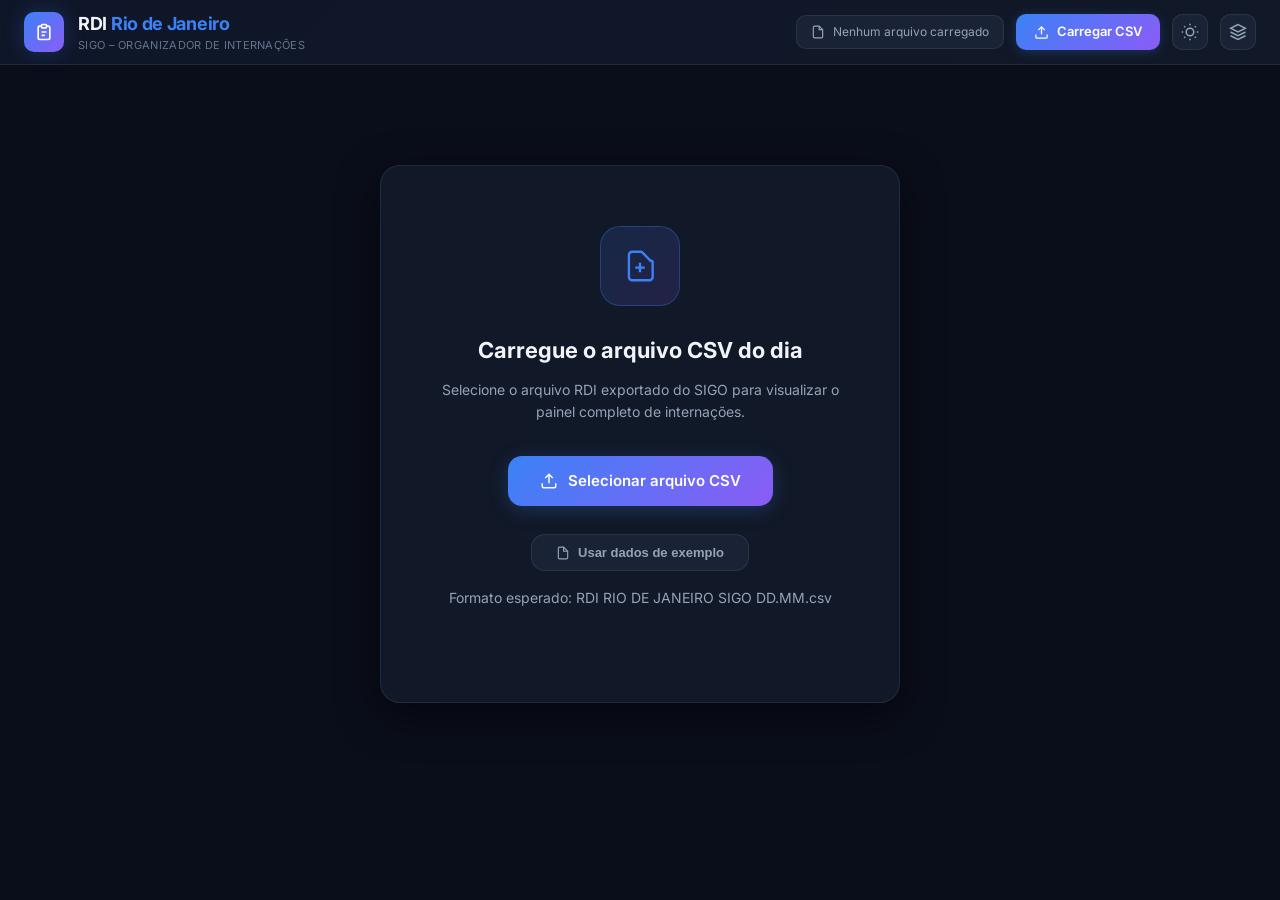
==== commit f0dd9078: "Integrate Gemini API for advanced clinical analysis in patient details" ====
--- a/index.html
+++ b/index.html
@@ -48,6 +48,16 @@
             <circle cx="12" cy="12" r="5"/><line x1="12" y1="1" x2="12" y2="3"/><line x1="12" y1="21" x2="12" y2="23"/><line x1="4.22" y1="4.22" x2="5.64" y2="5.64"/><line x1="18.36" y1="18.36" x2="19.78" y2="19.78"/><line x1="1" y1="12" x2="3" y2="12"/><line x1="21" y1="12" x2="23" y2="12"/><line x1="4.22" y1="19.78" x2="5.64" y2="18.36"/><line x1="18.36" y1="5.64" x2="19.78" y2="4.22"/>
           </svg>
         </button>
+        <button class="btn-icon" id="apiSettings" onclick="toggleApiSettings()" title="Configurações de IA">
+          <svg viewBox="0 0 24 24" fill="none" stroke="currentColor" stroke-width="2">
+            <path d="M12 2L2 7l10 5 10-5-10-5zM2 17l10 5 10-5M2 12l10 5 10-5"/>
+          </svg>
+        </button>
+        <div class="api-settings-panel" id="apiPanel">
+          <label>Chave Gemini API:</label>
+          <input type="password" id="geminiKey" placeholder="Cole sua chave aqui..." />
+          <p class="api-hint">A chave é salva localmente no seu navegador.</p>
+        </div>
         <input type="file" id="csvInput" accept=".csv" style="display:none" />
       </div>
     </div>
--- a/style.css
+++ b/style.css
@@ -183,6 +183,54 @@
 .btn-icon:hover { border-color: var(--border-hover); color: var(--text); background: var(--glass); }
 .btn-icon svg { width: 18px; height: 18px; }
 
+.api-settings-panel {
+  position: absolute;
+  top: 70px;
+  right: 24px;
+  width: 280px;
+  background: var(--bg-card);
+  border: 1px solid var(--border);
+  border-radius: var(--radius);
+  padding: 16px;
+  box-shadow: var(--shadow-lg);
+  display: none;
+  z-index: 200;
+  animation: slide-down 0.2s ease-out;
+}
+
+.api-settings-panel.active { display: block; }
+
+.api-settings-panel label {
+  display: block;
+  font-size: 11px;
+  font-weight: 700;
+  color: var(--text-3);
+  text-transform: uppercase;
+  margin-bottom: 8px;
+}
+
+.api-settings-panel input {
+  width: 100%;
+  padding: 10px;
+  background: var(--bg-input);
+  border: 1px solid var(--border);
+  border-radius: var(--radius-sm);
+  color: var(--text);
+  font-size: 13px;
+  margin-bottom: 8px;
+}
+
+.api-hint {
+  font-size: 10px;
+  color: var(--text-3);
+  font-style: italic;
+}
+
+@keyframes slide-down {
+  from { opacity: 0; transform: translateY(-10px); }
+  to { opacity: 1; transform: translateY(0); }
+}
+
 /* =============================================
    EMPTY STATE
    ============================================= */
@@ -1218,24 +1266,179 @@
 /* =============================================
    RESPONSIVE
    ============================================= */
+/* =============================================
+   RESPONSIVE
+   ============================================= */
+@media (max-width: 1024px) {
+  .kpi-section { grid-template-columns: repeat(3, 1fr); }
+  .highlights-section { grid-template-columns: repeat(2, 1fr); }
+}
+
 @media (max-width: 768px) {
-  .header-inner { padding: 0 16px; }
+  .header-inner { padding: 0 16px; height: 56px; }
   .brand-title { font-size: 15px; }
+  .brand-sub { font-size: 9px; }
   .dashboard { padding: 12px; gap: 14px; }
-  .kpi-section { grid-template-columns: repeat(2, 1fr); }
+  .kpi-section { grid-template-columns: repeat(2, 1fr); gap: 10px; }
+  .highlights-section { grid-template-columns: 1fr; }
   .filters-grid { grid-template-columns: repeat(2, 1fr); }
-  .modal { max-width: 100%; }
+  .modal { max-width: 100%; border-radius: 20px 20px 0 0; margin-top: 40px; height: calc(100% - 40px); }
   .modal-grid { grid-template-columns: 1fr 1fr; }
   .file-info { display: none; }
-}
-
-  .modal-grid { grid-template-columns: 1fr 1fr; }
-  .file-info { display: none; }
-}
+  .table-actions { width: 100%; justify-content: space-between; }
+  
+  /* Optimize table for mobile: horizontal scroll indicator */
+  .table-wrapper { position: relative; }
+  .table-wrapper::after {
+    content: 'Arrastar →';
+    position: absolute;
+    top: 50%; right: 10px;
+    background: var(--accent);
+    color: #fff;
+    padding: 4px 8px;
+    border-radius: 4px;
+    font-size: 10px;
+    opacity: 0.6;
+    pointer-events: none;
+    animation: fade-out-hint 3s forwards;
+  }
+}
+
+@keyframes fade-out-hint { to { opacity: 0; } }
 
 @media (max-width: 480px) {
   .kpi-section { grid-template-columns: repeat(2, 1fr); }
   .filters-grid { grid-template-columns: 1fr; }
+  .modal-grid { grid-template-columns: 1fr; }
+  .brand-title span { display: none; }
+  .btn-upload { padding: 8px 12px; font-size: 12px; }
+  .kpi-value { font-size: 24px; }
+  .kpi-card { padding: 14px; }
+}
+
+/* =============================================
+   AI INSIGHT REFINED STYLES
+   ============================================= */
+.ai-main-conclusion {
+  font-size: 14px;
+  color: var(--text);
+  margin-bottom: 16px;
+  line-height: 1.6;
+}
+
+.ai-details-grid {
+  display: grid;
+  grid-template-columns: 1fr 1fr;
+  gap: 20px;
+}
+
+.ai-detail-label {
+  font-size: 10px;
+  font-weight: 700;
+  color: var(--text-3);
+  text-transform: uppercase;
+  letter-spacing: 0.5px;
+  margin-bottom: 10px;
+}
+
+.ai-reasons {
+  list-style: none;
+  padding: 0;
+  margin: 0;
+  display: flex;
+  flex-direction: column;
+  gap: 6px;
+}
+
+.ai-reasons li {
+  font-size: 12px;
+  color: var(--text-2);
+  display: flex;
+  align-items: flex-start;
+  gap: 6px;
+}
+
+.ai-reasons li::before {
+  content: '•';
+  color: var(--accent);
+  font-weight: bold;
+}
+
+.ai-tags {
+  display: flex;
+  flex-wrap: wrap;
+  gap: 6px;
+}
+
+.ai-tag {
+  font-size: 11px;
+  padding: 4px 8px;
+  border-radius: 6px;
+  background: var(--bg-card);
+  border: 1px solid var(--border);
+  display: flex;
+  flex-direction: column;
+}
+
+.ai-tag small {
+  font-size: 9px;
+  opacity: 0.7;
+  font-style: italic;
+  margin-top: 2px;
+}
+
+.ai-tag.pos { border-color: rgba(16,185,129,0.3); color: var(--success); }
+.ai-tag.neg { border-color: rgba(239,68,68,0.3); color: var(--danger); }
+.ai-tag.empty { color: var(--text-3); font-style: italic; }
+
+/* Gemini Specific */
+.gemini-badge-premium {
+  display: inline-flex;
+  align-items: center;
+  gap: 6px;
+  background: linear-gradient(135deg, var(--accent), var(--accent2));
+  color: #fff;
+  padding: 4px 10px;
+  border-radius: 20px;
+  font-size: 10px;
+  font-weight: 700;
+  text-transform: uppercase;
+  letter-spacing: 0.5px;
+  box-shadow: 0 4px 12px var(--accent-glow);
+  margin-bottom: 12px;
+}
+
+.gemini-score-big {
+  font-size: 28px;
+  font-weight: 800;
+  line-height: 1;
+  margin-bottom: 4px;
+}
+
+.ai-loading-placeholder {
+  display: flex;
+  align-items: center;
+  gap: 10px;
+  padding: 20px;
+  background: var(--bg-card2);
+  border: 1px solid var(--border);
+  border-radius: var(--radius-sm);
+  font-size: 13px;
+  color: var(--text-2);
+  margin-bottom: 20px;
+}
+
+.spinner-small {
+  width: 16px;
+  height: 16px;
+  border: 2px solid rgba(59,130,246,0.2);
+  border-top-color: var(--accent);
+  border-radius: 50%;
+  animation: spin 0.8s linear infinite;
+}
+
+@media (max-width: 600px) {
+  .ai-details-grid { grid-template-columns: 1fr; gap: 16px; }
 }
 
 @media print {
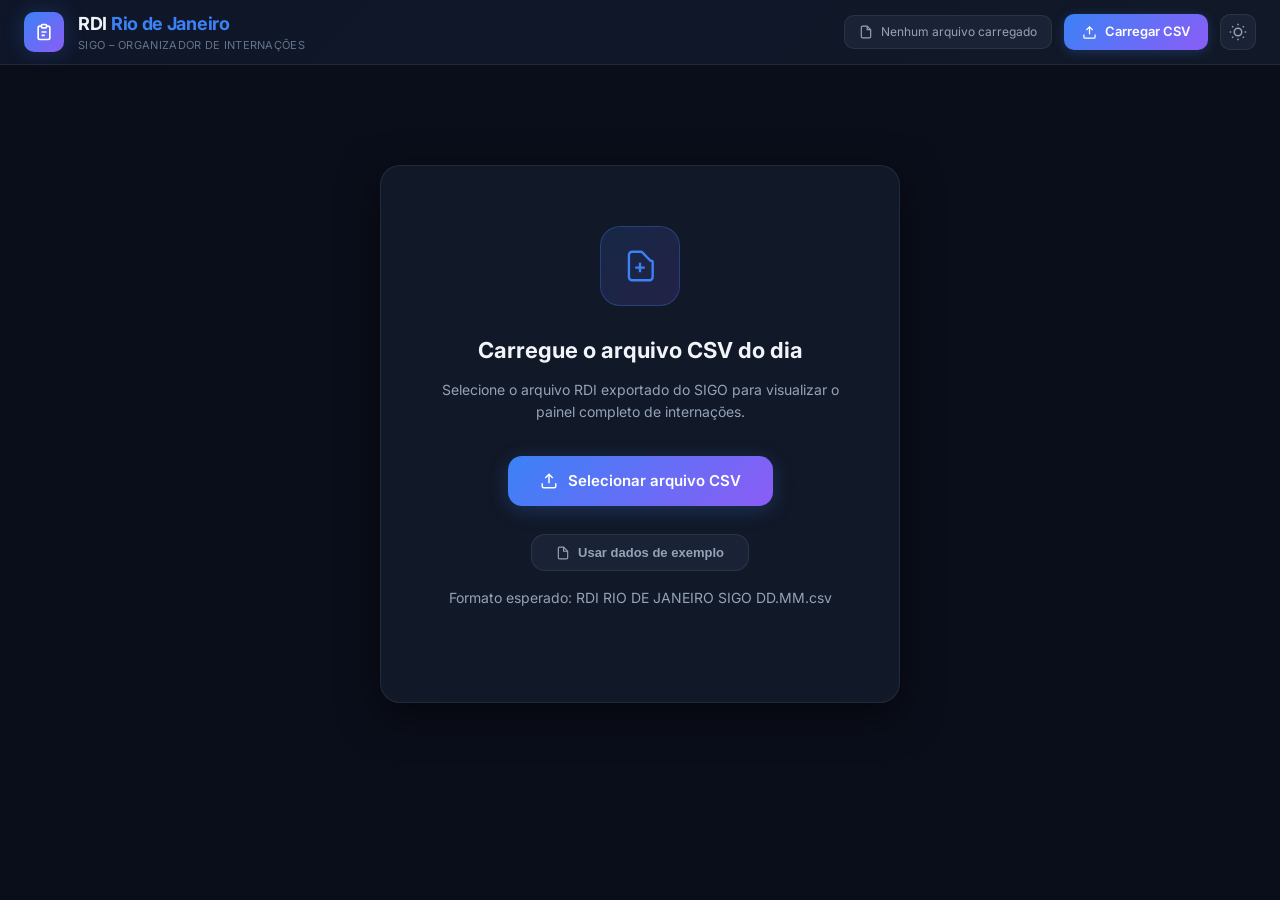
==== commit a403c237: "Complete removal of AI analysis, Gemini integration, and discharge probability logic" ====
--- a/index.html
+++ b/index.html
@@ -48,16 +48,6 @@
             <circle cx="12" cy="12" r="5"/><line x1="12" y1="1" x2="12" y2="3"/><line x1="12" y1="21" x2="12" y2="23"/><line x1="4.22" y1="4.22" x2="5.64" y2="5.64"/><line x1="18.36" y1="18.36" x2="19.78" y2="19.78"/><line x1="1" y1="12" x2="3" y2="12"/><line x1="21" y1="12" x2="23" y2="12"/><line x1="4.22" y1="19.78" x2="5.64" y2="18.36"/><line x1="18.36" y1="5.64" x2="19.78" y2="4.22"/>
           </svg>
         </button>
-        <button class="btn-icon" id="apiSettings" onclick="toggleApiSettings()" title="Configurações de IA">
-          <svg viewBox="0 0 24 24" fill="none" stroke="currentColor" stroke-width="2">
-            <path d="M12 2L2 7l10 5 10-5-10-5zM2 17l10 5 10-5M2 12l10 5 10-5"/>
-          </svg>
-        </button>
-        <div class="api-settings-panel" id="apiPanel">
-          <label>Chave Gemini API:</label>
-          <input type="password" id="geminiKey" placeholder="Cole sua chave aqui..." />
-          <p class="api-hint">A chave é salva localmente no seu navegador.</p>
-        </div>
         <input type="file" id="csvInput" accept=".csv" style="display:none" />
       </div>
     </div>
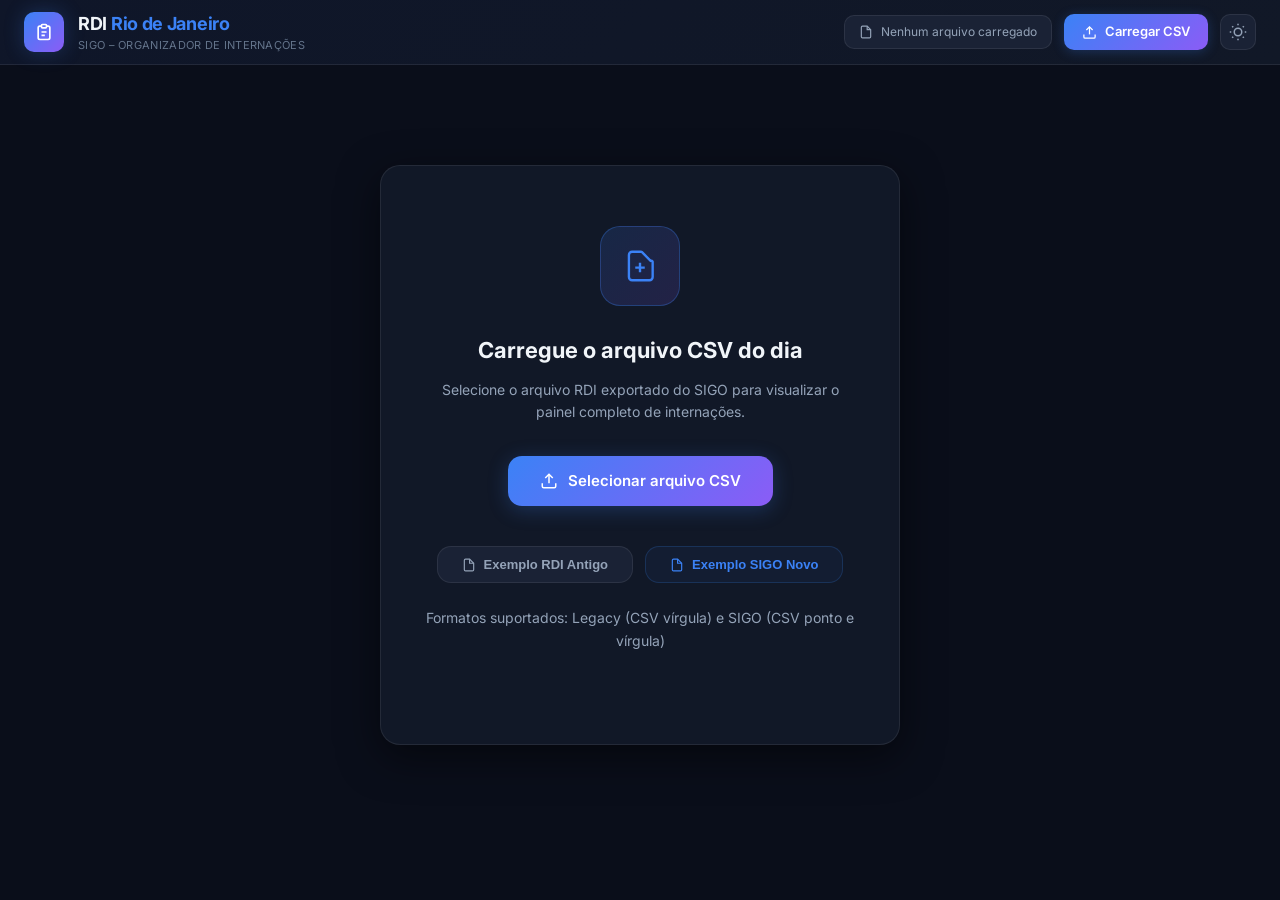
==== commit 8c31e6d7: "refactor: remove AI analysis module and associated UI dependencies from the application" ====
--- a/index.html
+++ b/index.html
@@ -70,13 +70,21 @@
       </svg>
       Selecionar arquivo CSV
     </label>
-    <button class="btn-sample" onclick="loadSampleData()">
-      <svg viewBox="0 0 24 24" fill="none" stroke="currentColor" stroke-width="2">
-        <path d="M13 2H6a2 2 0 00-2 2v16a2 2 0 002 2h12a2 2 0 002-2V9z"/><polyline points="13 2 13 9 20 9"/>
-      </svg>
-      Usar dados de exemplo
-    </button>
-    <p class="empty-hint">Formato esperado: RDI RIO DE JANEIRO SIGO DD.MM.csv</p>
+    <div class="empty-actions">
+      <button class="btn-sample" onclick="loadSampleData()">
+        <svg viewBox="0 0 24 24" fill="none" stroke="currentColor" stroke-width="2">
+          <path d="M13 2H6a2 2 0 00-2 2v16a2 2 0 002 2h12a2 2 0 002-2V9z"/><polyline points="13 2 13 9 20 9"/>
+        </svg>
+        Exemplo RDI Antigo
+      </button>
+      <button class="btn-sample sigo" onclick="loadSigoSample()">
+        <svg viewBox="0 0 24 24" fill="none" stroke="currentColor" stroke-width="2">
+          <path d="M13 2H6a2 2 0 00-2 2v16a2 2 0 002 2h12a2 2 0 002-2V9z"/><polyline points="13 2 13 9 20 9"/>
+        </svg>
+        Exemplo SIGO Novo
+      </button>
+    </div>
+    <p class="empty-hint">Formatos suportados: Legacy (CSV vírgula) e SIGO (CSV ponto e vírgula)</p>
   </div>
 
   <!-- DASHBOARD -->
--- a/style.css
+++ b/style.css
@@ -292,6 +292,14 @@
 .btn-upload-large:hover { transform: translateY(-2px); box-shadow: 0 8px 32px var(--accent-glow); }
 .btn-upload-large svg { width: 18px; height: 18px; }
 
+.empty-actions {
+  display: flex;
+  justify-content: center;
+  gap: 12px;
+  flex-wrap: wrap;
+  margin-top: 24px;
+}
+
 .btn-sample {
   display: inline-flex;
   align-items: center;
@@ -305,7 +313,6 @@
   font-weight: 600;
   cursor: pointer;
   transition: all 0.2s;
-  margin-top: 12px;
 }
 
 .btn-sample:hover {
@@ -314,9 +321,20 @@
   background: rgba(255,255,255,0.05);
 }
 
+.btn-sample.sigo {
+  background: rgba(59,130,246,0.05);
+  border-color: rgba(59,130,246,0.2);
+  color: var(--accent);
+}
+
+.btn-sample.sigo:hover {
+  background: rgba(59,130,246,0.1);
+  border-color: var(--accent);
+}
+
 .btn-sample svg { width: 14px; height: 14px; }
 
-.empty-hint { font-size: 12px; color: var(--text-3); margin-top: 16px; margin-bottom: 0; }
+.empty-hint { font-size: 12px; color: var(--text-3); margin-top: 24px; margin-bottom: 0; }
 
 /* =============================================
    DASHBOARD
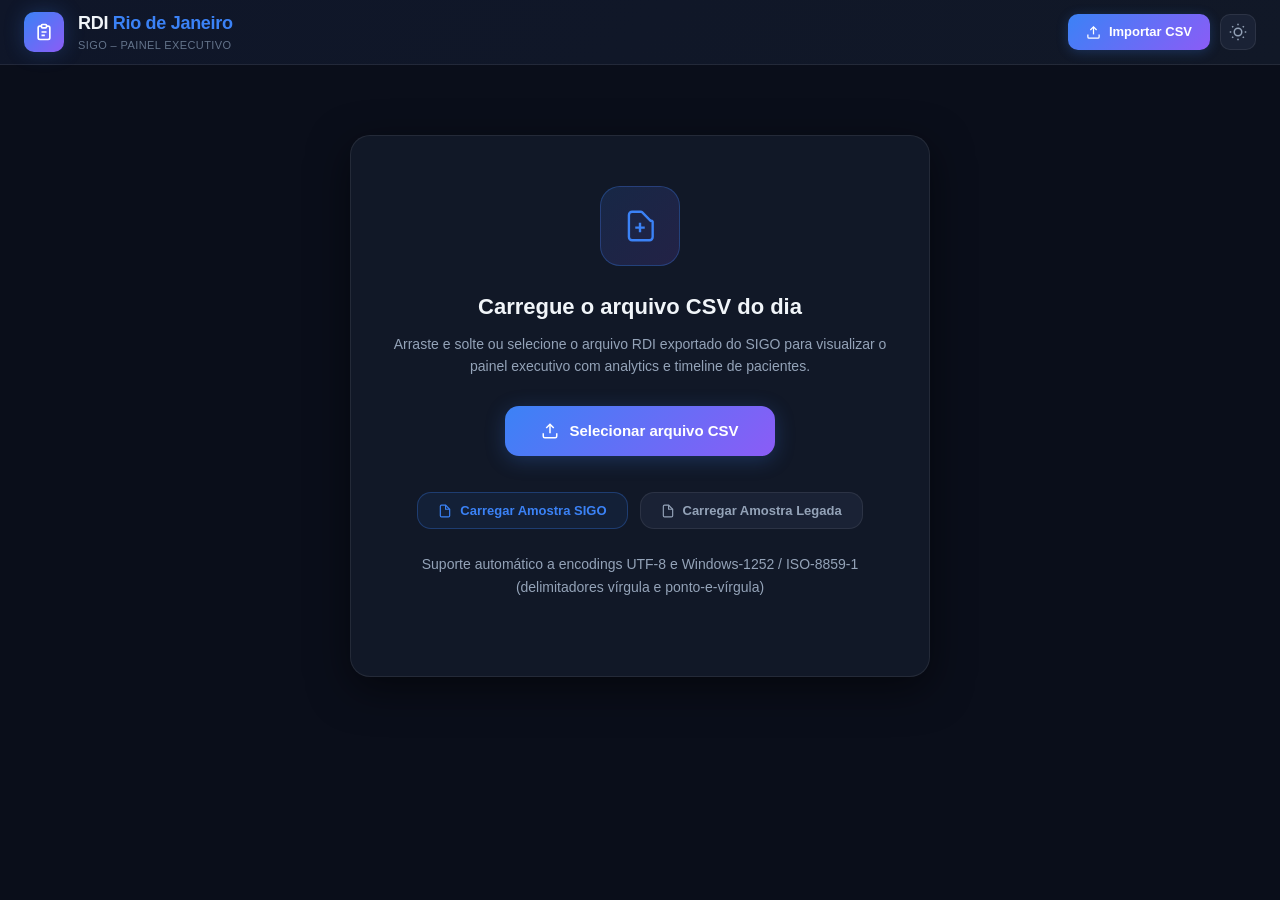
==== commit 050b63b0: "refactor: enhance CSV parsing robustness with encoding auto-detection, support drag-and-drop file im" ====
--- a/index.html
+++ b/index.html
@@ -3,18 +3,29 @@
 <head>
   <meta charset="UTF-8" />
   <meta name="viewport" content="width=device-width, initial-scale=1.0" />
-  <title>RDI – Organizador de Internações</title>
-  <meta name="description" content="Dashboard para organização e visualização de dados de internações do RDI Rio de Janeiro SIGO" />
-  <link rel="preconnect" href="https://fonts.googleapis.com" />
-  <link rel="preconnect" href="https://fonts.gstatic.com" crossorigin />
-  <link href="https://fonts.googleapis.com/css2?family=Inter:wght@300;400;500;600;700;800&display=swap" rel="stylesheet" />
+  <title>RDI – Organizador de Internações SIGO</title>
+  <meta name="description" content="Dashboard clínico e administrativo para organização e visualização de dados de internações RDI SIGO" />
   <link rel="stylesheet" href="style.css" />
 </head>
 <body>
+
+  <!-- DRAG & DROP OVERLAY -->
+  <div class="drag-drop-overlay" id="dragDropOverlay">
+    <div class="drag-drop-box">
+      <svg viewBox="0 0 24 24" fill="none" stroke="currentColor" stroke-width="2">
+        <path d="M21 15v4a2 2 0 01-2 2H5a2 2 0 01-2-2v-4"/>
+        <polyline points="17 8 12 3 7 8"/>
+        <line x1="12" y1="3" x2="12" y2="15"/>
+      </svg>
+      <h3>Solte o arquivo CSV aqui</h3>
+      <p>O processamento e a análise começarão instantaneamente</p>
+    </div>
+  </div>
+
   <!-- HEADER -->
   <header class="header">
     <div class="header-inner">
-      <div class="header-brand">
+      <div class="header-brand" onclick="resetToInitialState()" title="Voltar ao início">
         <div class="brand-icon">
           <svg viewBox="0 0 24 24" fill="none" stroke="currentColor" stroke-width="2">
             <path d="M9 5H7a2 2 0 00-2 2v12a2 2 0 002 2h10a2 2 0 002-2V7a2 2 0 00-2-2h-2"/>
@@ -24,34 +35,60 @@
         </div>
         <div>
           <h1 class="brand-title">RDI <span>Rio de Janeiro</span></h1>
-          <p class="brand-sub">SIGO – Organizador de Internações</p>
-        </div>
-      </div>
+          <p class="brand-sub">SIGO – Painel Executivo</p>
+        </div>
+      </div>
+
       <div class="header-actions">
-        <div class="file-info" id="fileInfo">
+        <div class="file-info" id="fileInfo" style="display:none">
           <svg viewBox="0 0 24 24" fill="none" stroke="currentColor" stroke-width="2" class="file-icon">
             <path d="M14 2H6a2 2 0 00-2 2v16a2 2 0 002 2h12a2 2 0 002-2V8z"/>
             <polyline points="14,2 14,8 20,8"/>
           </svg>
-          <span id="fileInfoText">Nenhum arquivo carregado</span>
-        </div>
+          <span id="fileInfoText">Nenhum arquivo</span>
+        </div>
+
         <label class="btn-upload" for="csvInput" id="uploadLabel">
           <svg viewBox="0 0 24 24" fill="none" stroke="currentColor" stroke-width="2">
             <path d="M21 15v4a2 2 0 01-2 2H5a2 2 0 01-2-2v-4"/>
             <polyline points="17,8 12,3 7,8"/>
             <line x1="12" y1="3" x2="12" y2="15"/>
           </svg>
-          Carregar CSV
+          Importar CSV
         </label>
-        <button class="btn-icon" id="themeToggle" onclick="toggleTheme()" title="Alternar tema">
-          <svg viewBox="0 0 24 24" fill="none" stroke="currentColor" stroke-width="2" class="sun-icon">
-            <circle cx="12" cy="12" r="5"/><line x1="12" y1="1" x2="12" y2="3"/><line x1="12" y1="21" x2="12" y2="23"/><line x1="4.22" y1="4.22" x2="5.64" y2="5.64"/><line x1="18.36" y1="18.36" x2="19.78" y2="19.78"/><line x1="1" y1="12" x2="3" y2="12"/><line x1="21" y1="12" x2="23" y2="12"/><line x1="4.22" y1="19.78" x2="5.64" y2="18.36"/><line x1="18.36" y1="5.64" x2="19.78" y2="4.22"/>
-          </svg>
-        </button>
+
+        <button class="btn-icon" id="themeToggle" onclick="toggleTheme()" title="Alternar tema Claro/Escuro">
+          <svg viewBox="0 0 24 24" fill="none" stroke="currentColor" stroke-width="2">
+            <circle cx="12" cy="12" r="5"/>
+            <line x1="12" y1="1" x2="12" y2="3"/>
+            <line x1="12" y1="21" x2="12" y2="23"/>
+            <line x1="4.22" y1="4.22" x2="5.64" y2="5.64"/>
+            <line x1="18.36" y1="18.36" x2="19.78" y2="19.78"/>
+            <line x1="1" y1="12" x2="3" y2="12"/>
+            <line x1="21" y1="12" x2="23" y2="12"/>
+            <line x1="4.22" y1="19.78" x2="5.64" y2="18.36"/>
+            <line x1="18.36" y1="5.64" x2="19.78" y2="4.22"/>
+          </svg>
+        </button>
+
         <input type="file" id="csvInput" accept=".csv" style="display:none" />
       </div>
     </div>
   </header>
+
+  <!-- SESSION RESTORE ALERT -->
+  <div class="session-alert" id="sessionAlert" style="display:none">
+    <div class="session-alert-left">
+      <svg viewBox="0 0 24 24" fill="none" stroke="currentColor" stroke-width="2">
+        <circle cx="12" cy="12" r="10"/><polyline points="12 6 12 12 16 14"/>
+      </svg>
+      <span id="sessionAlertText">Sessão anterior encontrada com registros salvos localmente.</span>
+    </div>
+    <div class="session-alert-actions">
+      <button class="btn-restore-session" onclick="restoreSavedSession()">Restaurar Sessão</button>
+      <button class="btn-dismiss-session" onclick="dismissSavedSession()">Dispensar</button>
+    </div>
+  </div>
 
   <!-- EMPTY STATE -->
   <div class="empty-state" id="emptyState">
@@ -61,7 +98,8 @@
       </svg>
     </div>
     <h2>Carregue o arquivo CSV do dia</h2>
-    <p>Selecione o arquivo RDI exportado do SIGO para visualizar o painel completo de internações.</p>
+    <p>Arraste e solte ou selecione o arquivo RDI exportado do SIGO para visualizar o painel executivo com analytics e timeline de pacientes.</p>
+    
     <label class="btn-upload-large" for="csvInput">
       <svg viewBox="0 0 24 24" fill="none" stroke="currentColor" stroke-width="2">
         <path d="M21 15v4a2 2 0 01-2 2H5a2 2 0 01-2-2v-4"/>
@@ -70,101 +108,134 @@
       </svg>
       Selecionar arquivo CSV
     </label>
+
     <div class="empty-actions">
+      <button class="btn-sample sigo" onclick="loadSigoSample()">
+        <svg viewBox="0 0 24 24" fill="none" stroke="currentColor" stroke-width="2">
+          <path d="M13 2H6a2 2 0 00-2 2v16a2 2 0 002 2h12a2 2 0 002-2V9z"/><polyline points="13 2 13 9 20 9"/>
+        </svg>
+        Carregar Amostra SIGO
+      </button>
       <button class="btn-sample" onclick="loadSampleData()">
         <svg viewBox="0 0 24 24" fill="none" stroke="currentColor" stroke-width="2">
           <path d="M13 2H6a2 2 0 00-2 2v16a2 2 0 002 2h12a2 2 0 002-2V9z"/><polyline points="13 2 13 9 20 9"/>
         </svg>
-        Exemplo RDI Antigo
+        Carregar Amostra Legada
       </button>
-      <button class="btn-sample sigo" onclick="loadSigoSample()">
-        <svg viewBox="0 0 24 24" fill="none" stroke="currentColor" stroke-width="2">
-          <path d="M13 2H6a2 2 0 00-2 2v16a2 2 0 002 2h12a2 2 0 002-2V9z"/><polyline points="13 2 13 9 20 9"/>
-        </svg>
-        Exemplo SIGO Novo
-      </button>
-    </div>
-    <p class="empty-hint">Formatos suportados: Legacy (CSV vírgula) e SIGO (CSV ponto e vírgula)</p>
+    </div>
+    <p class="empty-hint">Suporte automático a encodings UTF-8 e Windows-1252 / ISO-8859-1 (delimitadores vírgula e ponto-e-vírgula)</p>
   </div>
 
   <!-- DASHBOARD -->
-  <div class="dashboard" id="dashboard" style="display:none">
-
-    <!-- HIGHLIGHTS & ALERTS -->
-    <section class="highlights-section" id="highlightsSection" style="display:none"></section>
-
-    <!-- KPI CARDS -->
+  <main class="dashboard" id="dashboard" style="display:none">
+
+    <!-- QUICK FILTER CHIPS -->
+    <div class="quick-filters-container" id="quickChipsContainer"></div>
+
+    <!-- ACTIVE FILTER BADGES -->
+    <div class="active-filters-bar" id="activeFiltersBar" style="display:none">
+      <span class="active-filters-label">
+        <svg viewBox="0 0 24 24" fill="none" stroke="currentColor" stroke-width="2" style="width:13px;height:13px">
+          <polygon points="22 3 2 3 10 12.46 10 19 14 21 14 12.46 22 3"/>
+        </svg>
+        Filtros Aplicados:
+      </span>
+      <div id="activeBadgesList" style="display:flex;gap:6px;flex-wrap:wrap;align-items:center;"></div>
+    </div>
+
+    <!-- HIGHLIGHTS & CRITICAL ALERTS -->
+    <section class="highlights-section" id="highlightsSection"></section>
+
+    <!-- KPI STATS CARDS -->
     <section class="kpi-section" id="kpiSection"></section>
 
-    <!-- CHARTS SECTION -->
-    <section class="charts-section" id="chartsSection" style="display:none"></section>
-
-    <!-- FILTERS -->
+    <!-- NATIVE INTERACTIVE CHARTS -->
+    <section class="charts-section" id="chartsSection"></section>
+
+    <!-- DETAILED FILTERS ACCORDION / GRID -->
     <section class="filters-section">
       <div class="filters-header">
         <h2 class="section-title">
           <svg viewBox="0 0 24 24" fill="none" stroke="currentColor" stroke-width="2">
             <polygon points="22,3 2,3 10,12.46 10,19 14,21 14,12.46"/>
           </svg>
-          Filtros
+          Filtros Avançados
         </h2>
-        <button class="btn-clear-filters" id="clearFilters" onclick="clearAllFilters()">Limpar filtros</button>
+        <button class="btn-clear-filters" id="clearFilters" onclick="clearAllFilters()">Limpar todos os filtros</button>
       </div>
       <div class="filters-grid" id="filtersGrid"></div>
     </section>
 
-    <!-- SEARCH -->
+    <!-- SEARCH BAR -->
     <section class="search-section">
       <div class="search-bar">
         <svg viewBox="0 0 24 24" fill="none" stroke="currentColor" stroke-width="2" class="search-icon">
           <circle cx="11" cy="11" r="8"/><line x1="21" y1="21" x2="16.65" y2="16.65"/>
         </svg>
-        <input type="text" id="searchInput" placeholder="Buscar por paciente, prestador, senha, empresa..." />
+        <input type="text" id="searchInput" placeholder="Buscar por paciente, hospital/prestador, senha, carteirinha, auditor ou diagnóstico..." />
         <span class="search-count" id="searchCount"></span>
       </div>
     </section>
 
-    <!-- TABLE -->
-    <section class="table-section">
+    <!-- DATA TABLE -->
+    <section class="table-section" id="tableSection">
       <div class="table-header">
         <h2 class="section-title">
           <svg viewBox="0 0 24 24" fill="none" stroke="currentColor" stroke-width="2">
             <rect x="3" y="3" width="18" height="18" rx="2"/><path d="M3 9h18M9 21V9"/>
           </svg>
-          Internações
-          <span class="table-count" id="tableCount"></span>
+          Internações Acompanhadas
+          <span class="table-count" id="tableCount">0 registros</span>
         </h2>
+
         <div class="table-actions">
-          <button class="btn-secondary" id="exportBtn" onclick="exportToCSV()" title="Exportar dados filtrados para CSV">
+          <button class="btn-secondary" id="exportBtn" onclick="exportToCSV()" title="Exportar tabela com os filtros atuais">
             <svg viewBox="0 0 24 24" fill="none" stroke="currentColor" stroke-width="2" style="width:14px;height:14px">
               <path d="M21 15v4a2 2 0 01-2 2H5a2 2 0 01-2-2v-4"/><polyline points="7,10 12,15 17,10"/><line x1="12" y1="15" x2="12" y2="3"/>
             </svg>
-            Exportar
+            Exportar Filtrado
           </button>
-          <button class="btn-secondary" onclick="window.print()" title="Imprimir relatório">
+
+          <button class="btn-secondary btn-save-copy" id="saveFullBtn" onclick="exportFullCopy()" title="Salvar cópia fiel do arquivo original com as alterações realizadas">
+            <svg viewBox="0 0 24 24" fill="none" stroke="currentColor" stroke-width="2" style="width:14px;height:14px">
+              <path d="M19 21H5a2 2 0 01-2-2V5a2 2 0 012-2h11l5 5v11a2 2 0 01-2 2z"/><polyline points="17 21 17 13 7 13 7 21"/><polyline points="7 3 7 8 15 8"/>
+            </svg>
+            Salvar Cópia Fiel
+          </button>
+
+          <button class="btn-secondary" onclick="window.print()" title="Imprimir / Salvar relatório em PDF">
             <svg viewBox="0 0 24 24" fill="none" stroke="currentColor" stroke-width="2" style="width:14px;height:14px">
               <polyline points="6 9 6 2 18 2 18 9"/><path d="M6 18H4a2 2 0 01-2-2v-5a2 2 0 012-2h16a2 2 0 012 2v5a2 2 0 01-2 2h-2"/><rect x="6" y="14" width="12" height="8"/>
             </svg>
+            Imprimir
           </button>
-          <select id="pageSizeSelect" onchange="changePageSize(this.value)">
-            <option value="15">15 por página</option>
-            <option value="25" selected>25 por página</option>
-            <option value="50">50 por página</option>
-            <option value="100">100 por página</option>
+
+          <select id="densitySelect" onchange="changeDensity(this.value)" title="Densidade de visualização">
+            <option value="normal" selected>Normal</option>
+            <option value="compact">Compacta</option>
           </select>
-        </div>
-      </div>
+
+          <select id="pageSizeSelect" onchange="changePageSize(this.value)" title="Linhas por página">
+            <option value="15">15 / pág</option>
+            <option value="25" selected>25 / pág</option>
+            <option value="50">50 / pág</option>
+            <option value="100">100 / pág</option>
+          </select>
+        </div>
+      </div>
+
       <div class="table-wrapper">
         <table id="mainTable">
           <thead id="tableHead"></thead>
           <tbody id="tableBody"></tbody>
         </table>
       </div>
+
       <div class="pagination" id="pagination"></div>
     </section>
-  </div>
-
-  <!-- MODAL DETAIL -->
+  </main>
+
+  <!-- MODAL DETAIL & CLINICAL TIMELINE -->
   <div class="modal-overlay" id="modalOverlay" onclick="closeModal()">
     <div class="modal" id="modal" onclick="event.stopPropagation()">
       <div class="modal-header">
@@ -172,12 +243,28 @@
           <h3 class="modal-title" id="modalTitle"></h3>
           <p class="modal-subtitle" id="modalSubtitle"></p>
         </div>
-        <button class="modal-close" onclick="closeModal()">
+        <button class="modal-close" onclick="closeModal()" title="Fechar">
           <svg viewBox="0 0 24 24" fill="none" stroke="currentColor" stroke-width="2">
             <line x1="18" y1="6" x2="6" y2="18"/><line x1="6" y1="6" x2="18" y2="18"/>
           </svg>
         </button>
       </div>
+
+      <div class="modal-tabs">
+        <button class="modal-tab-btn active" id="tabBtnTimeline" onclick="switchModalTab('timeline')">
+          <svg viewBox="0 0 24 24" fill="none" stroke="currentColor" stroke-width="2" style="width:14px;height:14px">
+            <circle cx="12" cy="12" r="10"/><polyline points="12 6 12 12 16 14"/>
+          </svg>
+          Evolução Clínica
+        </button>
+        <button class="modal-tab-btn" id="tabBtnFields" onclick="switchModalTab('fields')">
+          <svg viewBox="0 0 24 24" fill="none" stroke="currentColor" stroke-width="2" style="width:14px;height:14px">
+            <rect x="3" y="3" width="18" height="18" rx="2"/><path d="M3 9h18M9 21V9"/>
+          </svg>
+          Dados Cadastrais & Edição
+        </button>
+      </div>
+
       <div class="modal-body" id="modalBody"></div>
     </div>
   </div>
--- a/style.css
+++ b/style.css
@@ -8,6 +8,7 @@
   --bg: #0a0e1a;
   --bg-card: #111827;
   --bg-card2: #1a2235;
+  --bg-card3: #222d44;
   --bg-input: #0f172a;
   --border: rgba(255,255,255,0.08);
   --border-hover: rgba(255,255,255,0.18);
@@ -19,6 +20,7 @@
   --warning: #f59e0b;
   --danger: #ef4444;
   --info: #06b6d4;
+  --purple: #a855f7;
 
   --text: #f1f5f9;
   --text-2: #94a3b8;
@@ -26,6 +28,7 @@
 
   --radius: 14px;
   --radius-sm: 10px;
+  --radius-xs: 6px;
   --shadow: 0 4px 20px rgba(0,0,0,0.3);
   --shadow-lg: 0 12px 40px rgba(0,0,0,0.5);
   --glass: rgba(255, 255, 255, 0.03);
@@ -36,25 +39,28 @@
   --bg: #f8fafc;
   --bg-card: #ffffff;
   --bg-card2: #f1f5f9;
+  --bg-card3: #e2e8f0;
   --bg-input: #ffffff;
-  --border: rgba(0,0,0,0.06);
-  --border-hover: rgba(0,0,0,0.12);
+  --border: rgba(0,0,0,0.08);
+  --border-hover: rgba(0,0,0,0.16);
   --text: #0f172a;
   --text-2: #475569;
   --text-3: #94a3b8;
   --glass: rgba(0, 0, 0, 0.02);
-  --glass-border: rgba(0, 0, 0, 0.05);
+  --glass-border: rgba(0, 0, 0, 0.06);
 }
 
 html { scroll-behavior: smooth; }
 
 body {
-  font-family: 'Inter', -apple-system, BlinkMacSystemFont, sans-serif;
+  font-family: -apple-system, BlinkMacSystemFont, "Segoe UI", Roboto, "Helvetica Neue", Arial, sans-serif;
   background: var(--bg);
   color: var(--text);
   min-height: 100vh;
   font-size: 14px;
   line-height: 1.5;
+  -webkit-font-smoothing: antialiased;
+  -moz-osx-font-smoothing: grayscale;
 }
 
 /* =============================================
@@ -69,6 +75,10 @@
   backdrop-filter: blur(12px);
 }
 
+[data-theme="light"] .header {
+  background: linear-gradient(135deg, #ffffff 0%, #f8fafc 100%);
+}
+
 .header-inner {
   max-width: 1600px;
   margin: 0 auto;
@@ -84,6 +94,7 @@
   display: flex;
   align-items: center;
   gap: 14px;
+  cursor: pointer;
 }
 
 .brand-icon {
@@ -112,15 +123,15 @@
 .brand-sub {
   font-size: 11px;
   color: var(--text-3);
-  font-weight: 400;
-  letter-spacing: 0.3px;
+  font-weight: 500;
+  letter-spacing: 0.4px;
   text-transform: uppercase;
 }
 
 .header-actions {
   display: flex;
   align-items: center;
-  gap: 12px;
+  gap: 10px;
   flex-shrink: 0;
 }
 
@@ -134,11 +145,11 @@
   border-radius: var(--radius-sm);
   font-size: 12px;
   color: var(--text-2);
-  max-width: 280px;
+  max-width: 320px;
   overflow: hidden;
 }
 
-.file-icon { width: 14px; height: 14px; flex-shrink: 0; }
+.file-icon { width: 14px; height: 14px; flex-shrink: 0; color: var(--accent); }
 
 #fileInfoText {
   white-space: nowrap;
@@ -147,7 +158,7 @@
 }
 
 .btn-upload {
-  display: flex;
+  display: inline-flex;
   align-items: center;
   gap: 8px;
   padding: 8px 18px;
@@ -183,62 +194,107 @@
 .btn-icon:hover { border-color: var(--border-hover); color: var(--text); background: var(--glass); }
 .btn-icon svg { width: 18px; height: 18px; }
 
-.api-settings-panel {
-  position: absolute;
-  top: 70px;
-  right: 24px;
-  width: 280px;
-  background: var(--bg-card);
-  border: 1px solid var(--border);
-  border-radius: var(--radius);
-  padding: 16px;
-  box-shadow: var(--shadow-lg);
+/* =============================================
+   SESSION ALERT BANNER
+   ============================================= */
+.session-alert {
+  background: linear-gradient(90deg, rgba(59,130,246,0.15) 0%, rgba(139,92,246,0.12) 100%);
+  border-bottom: 1px solid rgba(59,130,246,0.25);
+  padding: 10px 24px;
+  display: flex;
+  align-items: center;
+  justify-content: space-between;
+  gap: 16px;
+  font-size: 13px;
+  color: var(--text);
+  animation: slide-down 0.2s ease-out;
+}
+
+.session-alert-left {
+  display: flex;
+  align-items: center;
+  gap: 10px;
+}
+
+.session-alert-left svg { width: 18px; height: 18px; color: var(--accent); flex-shrink: 0; }
+
+.session-alert-actions {
+  display: flex;
+  align-items: center;
+  gap: 8px;
+}
+
+.btn-restore-session {
+  background: var(--accent);
+  color: #fff;
+  border: none;
+  padding: 5px 14px;
+  border-radius: 6px;
+  font-size: 12px;
+  font-weight: 600;
+  cursor: pointer;
+  transition: all 0.15s;
+}
+.btn-restore-session:hover { background: #2563eb; }
+
+.btn-dismiss-session {
+  background: transparent;
+  color: var(--text-3);
+  border: 1px solid var(--border);
+  padding: 5px 10px;
+  border-radius: 6px;
+  font-size: 12px;
+  cursor: pointer;
+}
+.btn-dismiss-session:hover { color: var(--text); border-color: var(--border-hover); }
+
+/* =============================================
+   DRAG AND DROP OVERLAY
+   ============================================= */
+.drag-drop-overlay {
+  position: fixed;
+  inset: 0;
+  background: rgba(10, 14, 26, 0.85);
+  backdrop-filter: blur(8px);
+  z-index: 1000;
   display: none;
-  z-index: 200;
-  animation: slide-down 0.2s ease-out;
-}
-
-.api-settings-panel.active { display: block; }
-
-.api-settings-panel label {
-  display: block;
-  font-size: 11px;
-  font-weight: 700;
-  color: var(--text-3);
-  text-transform: uppercase;
-  margin-bottom: 8px;
-}
-
-.api-settings-panel input {
-  width: 100%;
-  padding: 10px;
-  background: var(--bg-input);
-  border: 1px solid var(--border);
-  border-radius: var(--radius-sm);
-  color: var(--text);
-  font-size: 13px;
-  margin-bottom: 8px;
-}
-
-.api-hint {
-  font-size: 10px;
-  color: var(--text-3);
-  font-style: italic;
-}
-
-@keyframes slide-down {
-  from { opacity: 0; transform: translateY(-10px); }
-  to { opacity: 1; transform: translateY(0); }
+  align-items: center;
+  justify-content: center;
+  padding: 30px;
+  pointer-events: none;
+}
+
+.drag-drop-overlay.active {
+  display: flex;
+}
+
+.drag-drop-box {
+  border: 3px dashed var(--accent);
+  border-radius: 24px;
+  padding: 60px 80px;
+  text-align: center;
+  background: rgba(59,130,246,0.08);
+  box-shadow: 0 0 50px var(--accent-glow);
+  animation: pulse-drop 1.5s infinite alternate;
+}
+
+.drag-drop-box svg { width: 64px; height: 64px; color: var(--accent); margin-bottom: 20px; }
+.drag-drop-box h3 { font-size: 24px; font-weight: 700; margin-bottom: 8px; }
+.drag-drop-box p { font-size: 14px; color: var(--text-2); }
+
+@keyframes pulse-drop {
+  from { transform: scale(0.98); opacity: 0.9; }
+  to { transform: scale(1.02); opacity: 1; }
 }
 
 /* =============================================
    EMPTY STATE
    ============================================= */
 .empty-state {
-  max-width: 520px;
-  margin: 100px auto;
+  max-width: 580px;
+  margin: 70px auto;
   text-align: center;
-  padding: 60px 40px;
+  padding: 50px 36px;
   background: var(--bg-card);
   border: 1px solid var(--border);
   border-radius: 20px;
@@ -248,7 +304,7 @@
 .empty-icon {
   width: 80px;
   height: 80px;
-  margin: 0 auto 28px;
+  margin: 0 auto 24px;
   background: linear-gradient(135deg, rgba(59,130,246,0.15), rgba(139,92,246,0.15));
   border: 1px solid rgba(59,130,246,0.3);
   border-radius: 20px;
@@ -263,13 +319,13 @@
   font-size: 22px;
   font-weight: 700;
   color: var(--text);
-  margin-bottom: 12px;
+  margin-bottom: 10px;
 }
 
 .empty-state p {
   color: var(--text-2);
   font-size: 14px;
-  margin-bottom: 32px;
+  margin-bottom: 28px;
   line-height: 1.6;
 }
 
@@ -277,7 +333,7 @@
   display: inline-flex;
   align-items: center;
   gap: 10px;
-  padding: 14px 32px;
+  padding: 14px 36px;
   background: linear-gradient(135deg, var(--accent), var(--accent2));
   color: #fff;
   border-radius: var(--radius);
@@ -297,14 +353,14 @@
   justify-content: center;
   gap: 12px;
   flex-wrap: wrap;
-  margin-top: 24px;
+  margin-top: 20px;
 }
 
 .btn-sample {
   display: inline-flex;
   align-items: center;
   gap: 8px;
-  padding: 10px 24px;
+  padding: 10px 20px;
   background: var(--bg-card2);
   border: 1px solid var(--border);
   color: var(--text-2);
@@ -322,13 +378,13 @@
 }
 
 .btn-sample.sigo {
-  background: rgba(59,130,246,0.05);
-  border-color: rgba(59,130,246,0.2);
+  background: rgba(59,130,246,0.08);
+  border-color: rgba(59,130,246,0.3);
   color: var(--accent);
 }
 
 .btn-sample.sigo:hover {
-  background: rgba(59,130,246,0.1);
+  background: rgba(59,130,246,0.15);
   border-color: var(--accent);
 }
 
@@ -337,7 +393,7 @@
 .empty-hint { font-size: 12px; color: var(--text-3); margin-top: 24px; margin-bottom: 0; }
 
 /* =============================================
-   DASHBOARD
+   DASHBOARD LAYOUT
    ============================================= */
 .dashboard {
   max-width: 1600px;
@@ -347,6 +403,121 @@
   flex-direction: column;
   gap: 20px;
 }
+
+/* =============================================
+   QUICK FILTER CHIPS
+   ============================================= */
+.quick-filters-container {
+  display: flex;
+  align-items: center;
+  gap: 8px;
+  overflow-x: auto;
+  padding-bottom: 4px;
+  -webkit-overflow-scrolling: touch;
+}
+
+.quick-filters-container::-webkit-scrollbar { height: 4px; }
+.quick-filters-container::-webkit-scrollbar-thumb { background: var(--border); border-radius: 4px; }
+
+.quick-chip {
+  display: inline-flex;
+  align-items: center;
+  gap: 8px;
+  padding: 8px 16px;
+  background: var(--bg-card);
+  border: 1px solid var(--border);
+  border-radius: 50px;
+  font-size: 12.5px;
+  font-weight: 600;
+  color: var(--text-2);
+  cursor: pointer;
+  white-space: nowrap;
+  transition: all 0.2s cubic-bezier(0.4, 0, 0.2, 1);
+  user-select: none;
+}
+
+.quick-chip:hover {
+  border-color: var(--border-hover);
+  color: var(--text);
+  background: var(--bg-card2);
+  transform: translateY(-1px);
+}
+
+.quick-chip.active {
+  background: var(--accent);
+  border-color: var(--accent);
+  color: #fff;
+  box-shadow: 0 2px 10px var(--accent-glow);
+}
+
+.quick-chip-icon {
+  font-size: 13px;
+  line-height: 1;
+}
+
+.quick-chip-count {
+  font-size: 11px;
+  padding: 2px 7px;
+  border-radius: 20px;
+  background: rgba(255,255,255,0.1);
+  color: inherit;
+}
+
+.quick-chip.active .quick-chip-count {
+  background: rgba(0,0,0,0.25);
+  color: #fff;
+}
+
+/* Active filters badge bar */
+.active-filters-bar {
+  display: flex;
+  align-items: center;
+  gap: 8px;
+  flex-wrap: wrap;
+  background: rgba(59,130,246,0.06);
+  border: 1px solid rgba(59,130,246,0.15);
+  border-radius: var(--radius-sm);
+  padding: 10px 14px;
+}
+
+.active-filters-label {
+  font-size: 11px;
+  font-weight: 700;
+  color: var(--accent);
+  text-transform: uppercase;
+  letter-spacing: 0.5px;
+  display: flex;
+  align-items: center;
+  gap: 6px;
+}
+
+.filter-badge-item {
+  display: inline-flex;
+  align-items: center;
+  gap: 6px;
+  padding: 4px 10px;
+  background: var(--bg-card2);
+  border: 1px solid var(--border);
+  border-radius: 20px;
+  font-size: 11.5px;
+  color: var(--text);
+}
+
+.filter-badge-remove {
+  background: transparent;
+  border: none;
+  color: var(--text-3);
+  cursor: pointer;
+  display: flex;
+  align-items: center;
+  justify-content: center;
+  padding: 0;
+  font-size: 13px;
+  line-height: 1;
+  transition: color 0.15s;
+}
+
+.filter-badge-remove:hover { color: var(--danger); }
 
 /* =============================================
    KPI CARDS
@@ -390,25 +561,6 @@
   box-shadow: var(--shadow);
 }
 
-.kpi-clickable { cursor: pointer; }
-
-.kpi-clickable:hover .kpi-hint { opacity: 1; }
-
-.kpi-hint {
-  font-size: 10px;
-  color: var(--text-3);
-  margin-top: 6px;
-  opacity: 0;
-  transition: opacity 0.2s;
-  letter-spacing: 0.3px;
-}
-
-.kpi-hint-active {
-  opacity: 1 !important;
-  color: var(--accent);
-}
-
-/* Active state – glowing ring matching the card color */
 .kpi-card.kpi-active {
   border-color: transparent;
   transform: translateY(-2px);
@@ -454,22 +606,231 @@
   color: var(--text-2);
 }
 
-.kpi-badge {
-  display: inline-flex;
-  align-items: center;
+.kpi-hint {
+  font-size: 10px;
+  color: var(--text-3);
+  margin-top: 6px;
+  opacity: 0;
+  transition: opacity 0.2s;
+  letter-spacing: 0.3px;
+}
+
+.kpi-clickable:hover .kpi-hint { opacity: 1; }
+.kpi-hint-active { opacity: 1 !important; color: var(--accent); }
+
+/* =============================================
+   CHARTS SECTION (NATIVE SVG & CSS)
+   ============================================= */
+.charts-section {
+  display: grid;
+  grid-template-columns: repeat(auto-fit, minmax(320px, 1fr));
+  gap: 16px;
+}
+
+.chart-card {
+  background: var(--bg-card);
+  border: 1px solid var(--border);
+  border-radius: var(--radius);
+  padding: 18px 20px;
+  display: flex;
+  flex-direction: column;
+  gap: 14px;
+}
+
+.chart-header {
+  display: flex;
+  align-items: center;
+  justify-content: space-between;
+  border-bottom: 1px solid var(--border);
+  padding-bottom: 10px;
+}
+
+.chart-title {
+  font-size: 13px;
+  font-weight: 700;
+  color: var(--text);
+  display: flex;
+  align-items: center;
+  gap: 8px;
+}
+
+.chart-title svg { width: 16px; height: 16px; color: var(--accent); }
+
+.chart-badge {
+  font-size: 11px;
+  padding: 2px 8px;
+  background: var(--bg-card2);
+  border-radius: 12px;
+  color: var(--text-3);
+}
+
+/* Donut Chart */
+.donut-layout {
+  display: flex;
+  align-items: center;
+  justify-content: space-around;
+  gap: 16px;
+  flex-wrap: wrap;
+}
+
+.donut-svg-wrapper {
+  position: relative;
+  width: 140px;
+  height: 140px;
+  flex-shrink: 0;
+}
+
+.donut-svg-wrapper svg {
+  transform: rotate(-90deg);
+  width: 100%;
+  height: 100%;
+}
+
+.donut-center-text {
+  position: absolute;
+  inset: 0;
+  display: flex;
+  flex-direction: column;
+  align-items: center;
+  justify-content: center;
+  pointer-events: none;
+}
+
+.donut-center-value { font-size: 20px; font-weight: 800; color: var(--text); line-height: 1; }
+.donut-center-label { font-size: 10px; color: var(--text-3); text-transform: uppercase; margin-top: 2px; }
+
+.donut-legend {
+  display: flex;
+  flex-direction: column;
+  gap: 8px;
+  flex: 1;
+  min-width: 140px;
+}
+
+.donut-legend-item {
+  display: flex;
+  align-items: center;
+  justify-content: space-between;
+  font-size: 12px;
+  color: var(--text-2);
+  cursor: pointer;
+  padding: 3px 6px;
+  border-radius: 6px;
+  transition: all 0.15s;
+}
+
+.donut-legend-item:hover { background: var(--bg-card2); color: var(--text); }
+
+.donut-legend-color {
+  width: 10px;
+  height: 10px;
+  border-radius: 3px;
+  display: inline-block;
+  margin-right: 6px;
+}
+
+/* Rank Bars Chart */
+.rank-bars-list {
+  display: flex;
+  flex-direction: column;
+  gap: 10px;
+}
+
+.rank-bar-item {
+  display: flex;
+  flex-direction: column;
   gap: 4px;
-  padding: 2px 8px;
-  border-radius: 20px;
-  font-size: 11px;
-  font-weight: 600;
-}
-
-.badge-blue { background: rgba(59,130,246,0.15); color: #60a5fa; }
-.badge-green { background: rgba(16,185,129,0.15); color: #34d399; }
-.badge-orange { background: rgba(245,158,11,0.15); color: #fbbf24; }
-.badge-red { background: rgba(239,68,68,0.15); color: #f87171; }
-.badge-purple { background: rgba(139,92,246,0.15); color: #a78bfa; }
-.badge-teal { background: rgba(6,182,212,0.15); color: #22d3ee; }
+  cursor: pointer;
+  padding: 4px 6px;
+  border-radius: 6px;
+  transition: all 0.15s;
+}
+
+.rank-bar-item:hover { background: var(--bg-card2); }
+
+.rank-bar-header {
+  display: flex;
+  align-items: center;
+  justify-content: space-between;
+  font-size: 12px;
+}
+
+.rank-bar-name {
+  font-weight: 500;
+  color: var(--text);
+  white-space: nowrap;
+  overflow: hidden;
+  text-overflow: ellipsis;
+  max-width: 220px;
+}
+
+.rank-bar-val {
+  font-weight: 700;
+  color: var(--accent);
+  font-size: 11.5px;
+}
+
+.rank-bar-track {
+  width: 100%;
+  height: 6px;
+  background: var(--bg-card3);
+  border-radius: 3px;
+  overflow: hidden;
+}
+
+.rank-bar-fill {
+  height: 100%;
+  border-radius: 3px;
+  background: linear-gradient(90deg, var(--accent), var(--accent2));
+  transition: width 0.4s ease-out;
+}
+
+/* Histogram Chart */
+.hist-layout {
+  display: flex;
+  align-items: flex-end;
+  justify-content: space-between;
+  gap: 8px;
+  height: 140px;
+  padding-top: 16px;
+}
+
+.hist-column {
+  flex: 1;
+  display: flex;
+  flex-direction: column;
+  align-items: center;
+  height: 100%;
+  justify-content: flex-end;
+  gap: 6px;
+  cursor: pointer;
+  padding: 4px;
+  border-radius: 6px;
+  transition: all 0.15s;
+}
+
+.hist-column:hover { background: var(--bg-card2); }
+
+.hist-count { font-size: 11px; font-weight: 700; color: var(--text-2); }
+
+.hist-bar-track {
+  width: 100%;
+  max-width: 36px;
+  height: 80px;
+  display: flex;
+  align-items: flex-end;
+  background: var(--bg-card3);
+  border-radius: 4px 4px 0 0;
+  overflow: hidden;
+}
+
+.hist-bar-fill {
+  width: 100%;
+  border-radius: 4px 4px 0 0;
+  transition: height 0.4s ease-out;
+}
+
+.hist-label { font-size: 10px; color: var(--text-3); text-align: center; white-space: nowrap; }
 
 /* =============================================
    HIGHLIGHTS & ALERTS
@@ -478,7 +839,6 @@
   display: grid;
   grid-template-columns: repeat(auto-fit, minmax(280px, 1fr));
   gap: 16px;
-  margin-bottom: 8px;
 }
 
 .highlight-card {
@@ -522,7 +882,7 @@
 .highlight-list {
   display: flex;
   flex-direction: column;
-  gap: 10px;
+  gap: 8px;
 }
 
 .highlight-item {
@@ -530,16 +890,16 @@
   align-items: center;
   justify-content: space-between;
   gap: 12px;
-  padding: 8px;
-  background: rgba(255,255,255,0.02);
+  padding: 8px 10px;
+  background: var(--bg-card2);
   border-radius: var(--radius-sm);
   cursor: pointer;
   transition: all 0.2s;
 }
 
 .highlight-item:hover {
-  background: rgba(255,255,255,0.05);
-  transform: translateX(4px);
+  background: var(--bg-card3);
+  transform: translateX(3px);
 }
 
 .highlight-item-info {
@@ -550,7 +910,7 @@
 }
 
 .highlight-item-name {
-  font-size: 13px;
+  font-size: 12.5px;
   font-weight: 600;
   color: var(--text);
   white-space: nowrap;
@@ -567,28 +927,42 @@
 }
 
 .highlight-item-badge {
-  font-size: 10px;
+  font-size: 10.5px;
   font-weight: 700;
-  padding: 2px 6px;
+  padding: 3px 8px;
   border-radius: 4px;
   white-space: nowrap;
 }
 
-.badge-red-outline { border: 1px solid var(--danger); color: var(--danger); }
-.badge-green-outline { border: 1px solid var(--success); color: var(--success); }
-.badge-yellow-outline { border: 1px solid var(--warning); color: var(--warning); }
+.badge-red-outline { border: 1px solid var(--danger); color: var(--danger); background: rgba(239,68,68,0.1); }
+.badge-green-outline { border: 1px solid var(--success); color: var(--success); background: rgba(16,185,129,0.1); }
+.badge-yellow-outline { border: 1px solid var(--warning); color: var(--warning); background: rgba(245,158,11,0.1); }
 
 .highlight-empty {
   font-size: 12px;
   color: var(--text-3);
   font-style: italic;
   text-align: center;
-  padding: 20px;
-}
-
-/* =============================================
-   SECTION TITLE
-   ============================================= */
+  padding: 16px;
+}
+
+/* =============================================
+   FILTERS SECTION
+   ============================================= */
+.filters-section {
+  background: var(--bg-card);
+  border: 1px solid var(--border);
+  border-radius: var(--radius);
+  padding: 18px 20px;
+}
+
+.filters-header {
+  display: flex;
+  align-items: center;
+  justify-content: space-between;
+  margin-bottom: 16px;
+}
+
 .section-title {
   font-size: 15px;
   font-weight: 700;
@@ -600,26 +974,9 @@
 
 .section-title svg { width: 16px; height: 16px; color: var(--accent); }
 
-/* =============================================
-   FILTERS
-   ============================================= */
-.filters-section {
-  background: var(--bg-card);
-  border: 1px solid var(--border);
-  border-radius: var(--radius);
-  padding: 18px 20px;
-}
-
-.filters-header {
-  display: flex;
-  align-items: center;
-  justify-content: space-between;
-  margin-bottom: 16px;
-}
-
 .filters-grid {
   display: grid;
-  grid-template-columns: repeat(auto-fill, minmax(200px, 1fr));
+  grid-template-columns: repeat(auto-fill, minmax(180px, 1fr));
   gap: 12px;
 }
 
@@ -640,7 +997,7 @@
   border: 1px solid var(--border);
   border-radius: var(--radius-sm);
   color: var(--text);
-  font-size: 13px;
+  font-size: 12.5px;
   font-family: inherit;
   cursor: pointer;
   transition: border-color 0.2s;
@@ -675,27 +1032,6 @@
   background: var(--bg-card2);
 }
 
-.btn-secondary {
-  display: flex;
-  align-items: center;
-  gap: 8px;
-  padding: 6px 14px;
-  background: var(--bg-card2);
-  border: 1px solid var(--border);
-  border-radius: var(--radius-sm);
-  color: var(--text-2);
-  font-size: 12px;
-  font-family: inherit;
-  cursor: pointer;
-  transition: all 0.2s;
-}
-
-.btn-secondary:hover {
-  border-color: var(--border-hover);
-  color: var(--text);
-  background: rgba(255,255,255,0.05);
-}
-
 /* =============================================
    SEARCH
    ============================================= */
@@ -777,10 +1113,42 @@
 .table-actions {
   display: flex;
   align-items: center;
-  gap: 10px;
-}
-
-#pageSizeSelect {
+  gap: 8px;
+  flex-wrap: wrap;
+}
+
+.btn-secondary {
+  display: inline-flex;
+  align-items: center;
+  gap: 6px;
+  padding: 6px 12px;
+  background: var(--bg-card2);
+  border: 1px solid var(--border);
+  border-radius: var(--radius-sm);
+  color: var(--text-2);
+  font-size: 12px;
+  font-family: inherit;
+  cursor: pointer;
+  transition: all 0.2s;
+}
+
+.btn-secondary:hover {
+  border-color: var(--border-hover);
+  color: var(--text);
+  background: rgba(255,255,255,0.05);
+}
+
+.btn-save-copy {
+  border-color: rgba(16,185,129,0.3) !important;
+  color: var(--success) !important;
+}
+
+.btn-save-copy:hover {
+  background: rgba(16,185,129,0.08) !important;
+  border-color: var(--success) !important;
+}
+
+#pageSizeSelect, #densitySelect {
   padding: 6px 10px;
   background: var(--bg-input);
   border: 1px solid var(--border);
@@ -833,83 +1201,73 @@
   padding: 11px 14px;
   border-bottom: 1px solid rgba(255,255,255,0.04);
   color: var(--text-2);
-  vertical-align: top;
-  max-width: 220px;
+  vertical-align: middle;
+  max-width: 240px;
 }
 
 #mainTable tbody tr {
+  cursor: pointer;
   transition: background 0.15s;
-  cursor: pointer;
-}
-
-#mainTable tbody tr:hover { background: rgba(59,130,246,0.06); }
-#mainTable tbody tr:hover td { color: var(--text); }
-
-#mainTable tbody tr {
-  animation: table-row-fade 0.4s ease forwards;
-  opacity: 0;
-}
-
-@keyframes table-row-fade {
-  from { opacity: 0; transform: translateY(10px); }
-  to { opacity: 1; transform: translateY(0); }
+}
+
+#mainTable tbody tr:hover {
+  background: rgba(59,130,246,0.05);
+}
+
+/* Compact Table Density */
+.table-compact #mainTable th { padding: 6px 10px; font-size: 10.5px; }
+.table-compact #mainTable td { padding: 6px 10px; font-size: 12px; }
+
+/* Cell elements */
+.senha-cell {
+  display: flex;
+  align-items: center;
+  gap: 6px;
 }
 
 .cell-senha {
-  font-family: 'Courier New', monospace;
-  font-size: 12px;
-  color: var(--accent) !important;
-  font-weight: 600;
-  white-space: nowrap;
-}
-
-.senha-cell {
-  display: flex;
-  align-items: center;
-  gap: 8px;
+  font-family: monospace;
+  font-weight: 700;
+  color: var(--text);
 }
 
 .btn-copy {
-  padding: 4px;
   background: transparent;
   border: none;
   color: var(--text-3);
   cursor: pointer;
+  padding: 2px;
+  display: flex;
+  align-items: center;
   border-radius: 4px;
-  display: flex;
-  align-items: center;
-  justify-content: center;
-  transition: all 0.2s;
-  opacity: 0;
-}
-
-tr:hover .btn-copy { opacity: 1; }
-.btn-copy:hover { color: var(--accent); background: var(--glass); }
+  transition: all 0.15s;
+}
+
+.btn-copy:hover { color: var(--accent); background: rgba(59,130,246,0.1); }
 .btn-copy svg { width: 14px; height: 14px; }
 
 .cell-user {
   font-weight: 600;
-  color: var(--text) !important;
-  max-width: 180px;
+  color: var(--text);
+  display: block;
+  white-space: nowrap;
   overflow: hidden;
   text-overflow: ellipsis;
+}
+
+.cell-truncate {
+  display: block;
   white-space: nowrap;
-}
-
-.cell-truncate {
-  max-width: 180px;
   overflow: hidden;
   text-overflow: ellipsis;
-  white-space: nowrap;
-}
-
-/* Status badges */
+}
+
 .status-badge {
   display: inline-flex;
   align-items: center;
   gap: 4px;
-  padding: 3px 10px;
-  border-radius: 20px;
+  padding: 3px 8px;
+  border-radius: 6px;
   font-size: 11px;
   font-weight: 600;
   white-space: nowrap;
@@ -917,21 +1275,17 @@
 
 .status-alta { background: rgba(16,185,129,0.15); color: #34d399; }
 .status-permanece { background: rgba(59,130,246,0.15); color: #60a5fa; }
-.status-other { background: rgba(100,116,139,0.15); color: #94a3b8; }
-
-/* ACM badges */
-.acm-uti { background: rgba(239,68,68,0.15); color: #f87171; }
+.status-other { background: rgba(148,163,184,0.15); color: #94a3b8; }
+
+.acm-uti { background: rgba(239,68,68,0.15); color: #f87171; border: 1px solid rgba(239,68,68,0.3); }
 .acm-apt { background: rgba(139,92,246,0.15); color: #a78bfa; }
-.acm-enf { background: rgba(245,158,11,0.15); color: #fbbf24; }
-.acm-other { background: rgba(100,116,139,0.1); color: #94a3b8; }
-
-/* ADM badges - small colored dot + text */
+.acm-enf { background: rgba(59,130,246,0.15); color: #60a5fa; }
+.acm-other { background: rgba(148,163,184,0.15); color: #94a3b8; }
+
 .adm-cell {
-  font-size: 12px;
-  display: flex;
-  align-items: flex-start;
+  display: flex;
+  align-items: center;
   gap: 6px;
-  max-width: 180px;
 }
 
 .adm-dot {
@@ -939,112 +1293,13 @@
   height: 6px;
   border-radius: 50%;
   background: var(--accent);
-  margin-top: 4px;
   flex-shrink: 0;
 }
 
 .adm-text {
+  white-space: nowrap;
   overflow: hidden;
   text-overflow: ellipsis;
-  white-space: nowrap;
-  max-width: 160px;
-}
-
-/* AI Analysis Styles */
-.ai-cell {
-  display: flex;
-  flex-direction: column;
-  gap: 6px;
-  min-width: 100px;
-}
-
-.ai-badge {
-  display: inline-flex;
-  align-items: center;
-  gap: 4px;
-  padding: 2px 8px;
-  border: 1px solid;
-  border-radius: 4px;
-  font-size: 10px;
-  font-weight: 700;
-  text-transform: uppercase;
-  width: fit-content;
-}
-
-.ai-spark {
-  width: 10px;
-  height: 10px;
-}
-
-.ai-progress-bg {
-  width: 100%;
-  height: 4px;
-  background: rgba(255,255,255,0.05);
-  border-radius: 2px;
-  overflow: hidden;
-}
-
-.ai-progress-bar {
-  height: 100%;
-  border-radius: 2px;
-  transition: width 0.8s cubic-bezier(0.16, 1, 0.3, 1);
-}
-
-/* Modal AI Insight */
-.modal-ai-insight {
-  background: linear-gradient(135deg, rgba(59,130,246,0.08) 0%, rgba(139,92,246,0.08) 100%);
-  border: 1px solid rgba(59,130,246,0.2);
-  border-radius: var(--radius);
-  padding: 16px;
-  margin-bottom: 24px;
-}
-
-.ai-insight-header {
-  display: flex;
-  align-items: center;
-  gap: 10px;
-  margin-bottom: 12px;
-  font-weight: 700;
-  color: var(--text);
-  font-size: 14px;
-}
-
-.ai-insight-icon {
-  width: 18px;
-  height: 18px;
-  color: var(--accent);
-}
-
-.ai-insight-badge {
-  margin-left: auto;
-  font-size: 11px;
-  padding: 2px 8px;
-  border-radius: 6px;
-  font-weight: 800;
-}
-
-.ai-insight-body p {
-  font-size: 13px;
-  color: var(--text-2);
-  line-height: 1.5;
-  margin-bottom: 8px;
-}
-
-.ai-reasons {
-  display: flex;
-  flex-wrap: wrap;
-  gap: 6px;
-  list-style: none;
-  padding: 0;
-}
-
-.ai-reasons li {
-  font-size: 11px;
-  background: rgba(255,255,255,0.05);
-  color: var(--text-3);
-  padding: 2px 8px;
-  border-radius: 4px;
-  border: 1px solid var(--border);
 }
 
 /* =============================================
@@ -1090,22 +1345,21 @@
 .page-btn:hover:not(:disabled) { background: var(--bg-card2); border-color: var(--border-hover); color: var(--text); }
 .page-btn.active { background: var(--accent); border-color: var(--accent); color: #fff; }
 .page-btn:disabled { opacity: 0.4; cursor: not-allowed; }
-
 .page-btn svg { width: 14px; height: 14px; }
 
 /* =============================================
-   MODAL
+   MODAL & CLINICAL TIMELINE
    ============================================= */
 .modal-overlay {
   position: fixed;
   inset: 0;
-  background: rgba(0,0,0,0.7);
-  backdrop-filter: blur(4px);
+  background: rgba(0,0,0,0.75);
+  backdrop-filter: blur(6px);
   z-index: 200;
   display: flex;
   align-items: center;
   justify-content: center;
-  padding: 24px;
+  padding: 20px;
   opacity: 0;
   pointer-events: none;
   transition: opacity 0.2s;
@@ -1119,15 +1373,16 @@
 .modal {
   background: var(--bg-card);
   border: 1px solid var(--border);
-  border-radius: 16px;
+  border-radius: 18px;
   width: 100%;
-  max-width: 780px;
-  max-height: 88vh;
+  max-width: 860px;
+  max-height: 90vh;
   display: flex;
   flex-direction: column;
   box-shadow: var(--shadow-lg);
   transform: translateY(20px);
   transition: transform 0.2s;
+  overflow: hidden;
 }
 
 .modal-overlay.open .modal { transform: translateY(0); }
@@ -1136,20 +1391,21 @@
   display: flex;
   align-items: flex-start;
   justify-content: space-between;
-  padding: 20px 24px;
+  padding: 18px 24px;
   border-bottom: 1px solid var(--border);
   gap: 16px;
+  background: var(--bg-card2);
 }
 
 .modal-title {
-  font-size: 17px;
+  font-size: 18px;
   font-weight: 700;
   color: var(--text);
   line-height: 1.3;
 }
 
 .modal-subtitle {
-  font-size: 13px;
+  font-size: 12.5px;
   color: var(--text-3);
   margin-top: 4px;
 }
@@ -1172,12 +1428,165 @@
 .modal-close:hover { background: rgba(239,68,68,0.1); border-color: var(--danger); color: var(--danger); }
 .modal-close svg { width: 15px; height: 15px; }
 
+.modal-tabs {
+  display: flex;
+  border-bottom: 1px solid var(--border);
+  background: var(--bg-card);
+  padding: 0 24px;
+  gap: 8px;
+}
+
+.modal-tab-btn {
+  background: transparent;
+  border: none;
+  border-bottom: 2px solid transparent;
+  padding: 12px 16px;
+  font-size: 13px;
+  font-weight: 600;
+  color: var(--text-3);
+  cursor: pointer;
+  transition: all 0.15s;
+  display: flex;
+  align-items: center;
+  gap: 6px;
+}
+
+.modal-tab-btn:hover { color: var(--text); }
+.modal-tab-btn.active {
+  color: var(--accent);
+  border-bottom-color: var(--accent);
+}
+
 .modal-body {
   padding: 20px 24px;
   overflow-y: auto;
   flex: 1;
 }
 
+/* Timeline Components */
+.timeline-container {
+  display: flex;
+  flex-direction: column;
+  gap: 14px;
+  position: relative;
+  padding-left: 20px;
+  border-left: 2px solid var(--border);
+  margin-left: 8px;
+  margin-bottom: 20px;
+}
+
+.timeline-item {
+  position: relative;
+  background: var(--bg-card2);
+  border: 1px solid var(--border);
+  border-radius: var(--radius-sm);
+  padding: 14px;
+  display: flex;
+  flex-direction: column;
+  gap: 8px;
+}
+
+.timeline-point {
+  position: absolute;
+  left: -27px;
+  top: 16px;
+  width: 12px;
+  height: 12px;
+  border-radius: 50%;
+  background: var(--accent);
+  border: 2px solid var(--bg-card);
+  box-shadow: 0 0 8px var(--accent-glow);
+}
+
+.timeline-header {
+  display: flex;
+  align-items: center;
+  justify-content: space-between;
+  gap: 8px;
+}
+
+.timeline-author {
+  font-size: 12px;
+  font-weight: 700;
+  color: var(--text);
+  display: flex;
+  align-items: center;
+  gap: 6px;
+}
+
+.timeline-date-tag {
+  font-size: 11px;
+  color: var(--accent);
+  background: rgba(59,130,246,0.1);
+  padding: 2px 8px;
+  border-radius: 12px;
+  font-weight: 600;
+}
+
+.timeline-body {
+  font-size: 13px;
+  color: var(--text-2);
+  line-height: 1.6;
+  white-space: pre-wrap;
+}
+
+/* Note Composer inside Timeline */
+.timeline-composer {
+  background: var(--bg-card2);
+  border: 1px dashed rgba(59,130,246,0.3);
+  border-radius: var(--radius-sm);
+  padding: 14px;
+  margin-bottom: 20px;
+  display: flex;
+  flex-direction: column;
+  gap: 10px;
+}
+
+.timeline-composer-title {
+  font-size: 12px;
+  font-weight: 700;
+  color: var(--text);
+  display: flex;
+  align-items: center;
+  gap: 6px;
+}
+
+.timeline-composer textarea {
+  width: 100%;
+  padding: 10px;
+  background: var(--bg-input);
+  border: 1px solid var(--border);
+  border-radius: var(--radius-xs);
+  color: var(--text);
+  font-size: 13px;
+  font-family: inherit;
+  resize: vertical;
+  min-height: 60px;
+}
+
+.timeline-composer-actions {
+  display: flex;
+  justify-content: flex-end;
+}
+
+.btn-add-note {
+  background: var(--accent);
+  color: #fff;
+  border: none;
+  padding: 6px 16px;
+  border-radius: 6px;
+  font-size: 12px;
+  font-weight: 600;
+  cursor: pointer;
+  display: flex;
+  align-items: center;
+  gap: 6px;
+  transition: all 0.15s;
+}
+
+.btn-add-note:hover { background: #2563eb; }
+
+/* Grid Fields */
 .modal-grid {
   display: grid;
   grid-template-columns: repeat(auto-fill, minmax(220px, 1fr));
@@ -1189,7 +1598,7 @@
   background: var(--bg-card2);
   border: 1px solid var(--border);
   border-radius: var(--radius-sm);
-  padding: 12px 14px;
+  padding: 10px 12px;
 }
 
 .modal-field-label {
@@ -1201,20 +1610,29 @@
   margin-bottom: 6px;
 }
 
-.modal-field-value {
+.modal-input {
+  width: 100%;
+  padding: 8px 10px;
+  background: var(--bg-input);
+  border: 1px solid var(--border);
+  border-radius: var(--radius-xs);
+  color: var(--text);
   font-size: 13px;
-  color: var(--text);
-  font-weight: 500;
-  word-break: break-word;
-}
-
-.modal-field-value.empty { color: var(--text-3); font-style: italic; }
+  font-family: inherit;
+  transition: all 0.2s;
+}
+
+.modal-input:focus {
+  outline: none;
+  border-color: var(--accent);
+  box-shadow: 0 0 0 3px var(--accent-glow);
+}
 
 .modal-text-area {
   background: var(--bg-card2);
   border: 1px solid var(--border);
   border-radius: var(--radius-sm);
-  padding: 14px 16px;
+  padding: 12px 14px;
   margin-bottom: 12px;
 }
 
@@ -1227,29 +1645,91 @@
   margin-bottom: 8px;
 }
 
-.modal-text-content {
-  font-size: 12.5px;
-  color: var(--text-2);
-  line-height: 1.7;
-  white-space: pre-wrap;
-  word-break: break-word;
-  max-height: 200px;
-  overflow-y: auto;
-}
-
-.modal-text-content::-webkit-scrollbar { width: 4px; }
-.modal-text-content::-webkit-scrollbar-track { background: transparent; }
-.modal-text-content::-webkit-scrollbar-thumb { background: var(--border); border-radius: 2px; }
-
-/* =============================================
-   LOADING OVERLAY
+.modal-textarea {
+  width: 100%;
+  padding: 10px;
+  background: var(--bg-input);
+  border: 1px solid var(--border);
+  border-radius: var(--radius-xs);
+  color: var(--text);
+  font-size: 13px;
+  font-family: inherit;
+  resize: vertical;
+  min-height: 80px;
+  transition: all 0.2s;
+}
+
+.modal-textarea:focus {
+  outline: none;
+  border-color: var(--accent);
+  box-shadow: 0 0 0 3px var(--accent-glow);
+}
+
+.modal-footer {
+  padding: 16px 24px;
+  border-top: 1px solid var(--border);
+  display: flex;
+  justify-content: flex-end;
+  background: var(--bg-card2);
+}
+
+.btn-save-row {
+  display: flex;
+  align-items: center;
+  gap: 8px;
+  padding: 9px 22px;
+  background: linear-gradient(135deg, var(--success), #059669);
+  color: #fff;
+  border: none;
+  border-radius: var(--radius-sm);
+  font-size: 13.5px;
+  font-weight: 600;
+  cursor: pointer;
+  transition: all 0.2s;
+  box-shadow: 0 4px 12px rgba(16, 185, 129, 0.25);
+}
+
+.btn-save-row:hover {
+  transform: translateY(-1px);
+  box-shadow: 0 6px 16px rgba(16, 185, 129, 0.35);
+}
+
+/* =============================================
+   TOAST NOTIFICATION
+   ============================================= */
+.toast {
+  position: fixed;
+  bottom: 24px;
+  left: 50%;
+  transform: translateX(-50%) translateY(100px);
+  background: #1e293b;
+  color: #fff;
+  padding: 12px 24px;
+  border-radius: 50px;
+  font-size: 13px;
+  font-weight: 600;
+  box-shadow: 0 10px 25px rgba(0,0,0,0.4);
+  z-index: 1000;
+  transition: transform 0.4s cubic-bezier(0.175, 0.885, 0.32, 1.275);
+  display: flex;
+  align-items: center;
+  gap: 10px;
+  border: 1px solid rgba(255,255,255,0.1);
+}
+
+.toast.visible {
+  transform: translateX(-50%) translateY(0);
+}
+
+/* =============================================
+   LOADING SPINNER
    ============================================= */
 .loading-overlay {
   position: fixed;
   inset: 0;
-  background: rgba(10,14,26,0.85);
-  backdrop-filter: blur(8px);
-  z-index: 300;
+  background: rgba(10, 14, 26, 0.8);
+  backdrop-filter: blur(6px);
+  z-index: 999;
   display: flex;
   flex-direction: column;
   align-items: center;
@@ -1258,213 +1738,54 @@
 }
 
 .spinner {
-  width: 48px;
-  height: 48px;
+  width: 44px;
+  height: 44px;
   border: 3px solid rgba(59,130,246,0.2);
   border-top-color: var(--accent);
   border-radius: 50%;
   animation: spin 0.8s linear infinite;
 }
 
-@keyframes spin { to { transform: rotate(360deg); } }
-
 .loading-text {
   font-size: 14px;
-  color: var(--text-2);
-}
-
-/* =============================================
-   SCROLLBAR
-   ============================================= */
-::-webkit-scrollbar { width: 6px; height: 6px; }
-::-webkit-scrollbar-track { background: transparent; }
-::-webkit-scrollbar-thumb { background: rgba(255,255,255,0.1); border-radius: 3px; }
-::-webkit-scrollbar-thumb:hover { background: rgba(255,255,255,0.2); }
-
-/* =============================================
-   RESPONSIVE
-   ============================================= */
-/* =============================================
-   RESPONSIVE
-   ============================================= */
-@media (max-width: 1024px) {
-  .kpi-section { grid-template-columns: repeat(3, 1fr); }
-  .highlights-section { grid-template-columns: repeat(2, 1fr); }
-}
-
+  font-weight: 600;
+  color: var(--text);
+}
+
+@keyframes spin {
+  to { transform: rotate(360deg); }
+}
+
+@keyframes slide-down {
+  from { opacity: 0; transform: translateY(-8px); }
+  to { opacity: 1; transform: translateY(0); }
+}
+
+/* =============================================
+   PRINT STYLES
+   ============================================= */
+@media print {
+  .header, .filters-section, .search-section, .pagination, .table-actions, .btn-clear-filters, .quick-filters-container, .session-alert, .active-filters-bar {
+    display: none !important;
+  }
+  body { background: #fff !important; color: #000 !important; font-size: 10pt; }
+  .dashboard { padding: 0 !important; max-width: 100% !important; }
+  .charts-section, .kpi-section, .table-section { break-inside: avoid; margin-bottom: 20px !important; }
+  .kpi-card, .chart-card, .table-section { border: 1px solid #ccc !important; box-shadow: none !important; background: #fff !important; color: #000 !important; }
+  .kpi-value, .kpi-label, .kpi-sub, #mainTable th, #mainTable td { color: #000 !important; }
+  #mainTable { font-size: 9pt; }
+  #mainTable th { background: #eee !important; }
+}
+
+/* =============================================
+   RESPONSIVE QUERIES
+   ============================================= */
 @media (max-width: 768px) {
   .header-inner { padding: 0 16px; height: 56px; }
-  .brand-title { font-size: 15px; }
-  .brand-sub { font-size: 9px; }
-  .dashboard { padding: 12px; gap: 14px; }
-  .kpi-section { grid-template-columns: repeat(2, 1fr); gap: 10px; }
-  .highlights-section { grid-template-columns: 1fr; }
-  .filters-grid { grid-template-columns: repeat(2, 1fr); }
-  .modal { max-width: 100%; border-radius: 20px 20px 0 0; margin-top: 40px; height: calc(100% - 40px); }
-  .modal-grid { grid-template-columns: 1fr 1fr; }
+  .brand-sub { display: none; }
   .file-info { display: none; }
-  .table-actions { width: 100%; justify-content: space-between; }
-  
-  /* Optimize table for mobile: horizontal scroll indicator */
-  .table-wrapper { position: relative; }
-  .table-wrapper::after {
-    content: 'Arrastar →';
-    position: absolute;
-    top: 50%; right: 10px;
-    background: var(--accent);
-    color: #fff;
-    padding: 4px 8px;
-    border-radius: 4px;
-    font-size: 10px;
-    opacity: 0.6;
-    pointer-events: none;
-    animation: fade-out-hint 3s forwards;
-  }
-}
-
-@keyframes fade-out-hint { to { opacity: 0; } }
-
-@media (max-width: 480px) {
-  .kpi-section { grid-template-columns: repeat(2, 1fr); }
-  .filters-grid { grid-template-columns: 1fr; }
+  .dashboard { padding: 16px 12px; gap: 14px; }
+  .modal { max-height: 95vh; border-radius: 12px; }
+  .modal-header, .modal-body, .modal-footer { padding: 14px 16px; }
   .modal-grid { grid-template-columns: 1fr; }
-  .brand-title span { display: none; }
-  .btn-upload { padding: 8px 12px; font-size: 12px; }
-  .kpi-value { font-size: 24px; }
-  .kpi-card { padding: 14px; }
-}
-
-/* =============================================
-   AI INSIGHT REFINED STYLES
-   ============================================= */
-.ai-main-conclusion {
-  font-size: 14px;
-  color: var(--text);
-  margin-bottom: 16px;
-  line-height: 1.6;
-}
-
-.ai-details-grid {
-  display: grid;
-  grid-template-columns: 1fr 1fr;
-  gap: 20px;
-}
-
-.ai-detail-label {
-  font-size: 10px;
-  font-weight: 700;
-  color: var(--text-3);
-  text-transform: uppercase;
-  letter-spacing: 0.5px;
-  margin-bottom: 10px;
-}
-
-.ai-reasons {
-  list-style: none;
-  padding: 0;
-  margin: 0;
-  display: flex;
-  flex-direction: column;
-  gap: 6px;
-}
-
-.ai-reasons li {
-  font-size: 12px;
-  color: var(--text-2);
-  display: flex;
-  align-items: flex-start;
-  gap: 6px;
-}
-
-.ai-reasons li::before {
-  content: '•';
-  color: var(--accent);
-  font-weight: bold;
-}
-
-.ai-tags {
-  display: flex;
-  flex-wrap: wrap;
-  gap: 6px;
-}
-
-.ai-tag {
-  font-size: 11px;
-  padding: 4px 8px;
-  border-radius: 6px;
-  background: var(--bg-card);
-  border: 1px solid var(--border);
-  display: flex;
-  flex-direction: column;
-}
-
-.ai-tag small {
-  font-size: 9px;
-  opacity: 0.7;
-  font-style: italic;
-  margin-top: 2px;
-}
-
-.ai-tag.pos { border-color: rgba(16,185,129,0.3); color: var(--success); }
-.ai-tag.neg { border-color: rgba(239,68,68,0.3); color: var(--danger); }
-.ai-tag.empty { color: var(--text-3); font-style: italic; }
-
-/* Gemini Specific */
-.gemini-badge-premium {
-  display: inline-flex;
-  align-items: center;
-  gap: 6px;
-  background: linear-gradient(135deg, var(--accent), var(--accent2));
-  color: #fff;
-  padding: 4px 10px;
-  border-radius: 20px;
-  font-size: 10px;
-  font-weight: 700;
-  text-transform: uppercase;
-  letter-spacing: 0.5px;
-  box-shadow: 0 4px 12px var(--accent-glow);
-  margin-bottom: 12px;
-}
-
-.gemini-score-big {
-  font-size: 28px;
-  font-weight: 800;
-  line-height: 1;
-  margin-bottom: 4px;
-}
-
-.ai-loading-placeholder {
-  display: flex;
-  align-items: center;
-  gap: 10px;
-  padding: 20px;
-  background: var(--bg-card2);
-  border: 1px solid var(--border);
-  border-radius: var(--radius-sm);
-  font-size: 13px;
-  color: var(--text-2);
-  margin-bottom: 20px;
-}
-
-.spinner-small {
-  width: 16px;
-  height: 16px;
-  border: 2px solid rgba(59,130,246,0.2);
-  border-top-color: var(--accent);
-  border-radius: 50%;
-  animation: spin 0.8s linear infinite;
-}
-
-@media (max-width: 600px) {
-  .ai-details-grid { grid-template-columns: 1fr; gap: 16px; }
-}
-
-@media print {
-  .header, .filters-section, .search-section, .pagination, .table-actions, .btn-clear-filters { display: none !important; }
-  body { background: #fff !important; color: #000 !important; }
-  .dashboard { padding: 0 !important; }
-  .dashboard section { break-inside: avoid; margin-bottom: 20px !important; }
-  #mainTable { font-size: 10px; }
-  .kpi-card { border: 1px solid #ddd !important; box-shadow: none !important; background: #fff !important; }
-  .kpi-value, .kpi-label, .kpi-sub { color: #000 !important; }
-}
+}
